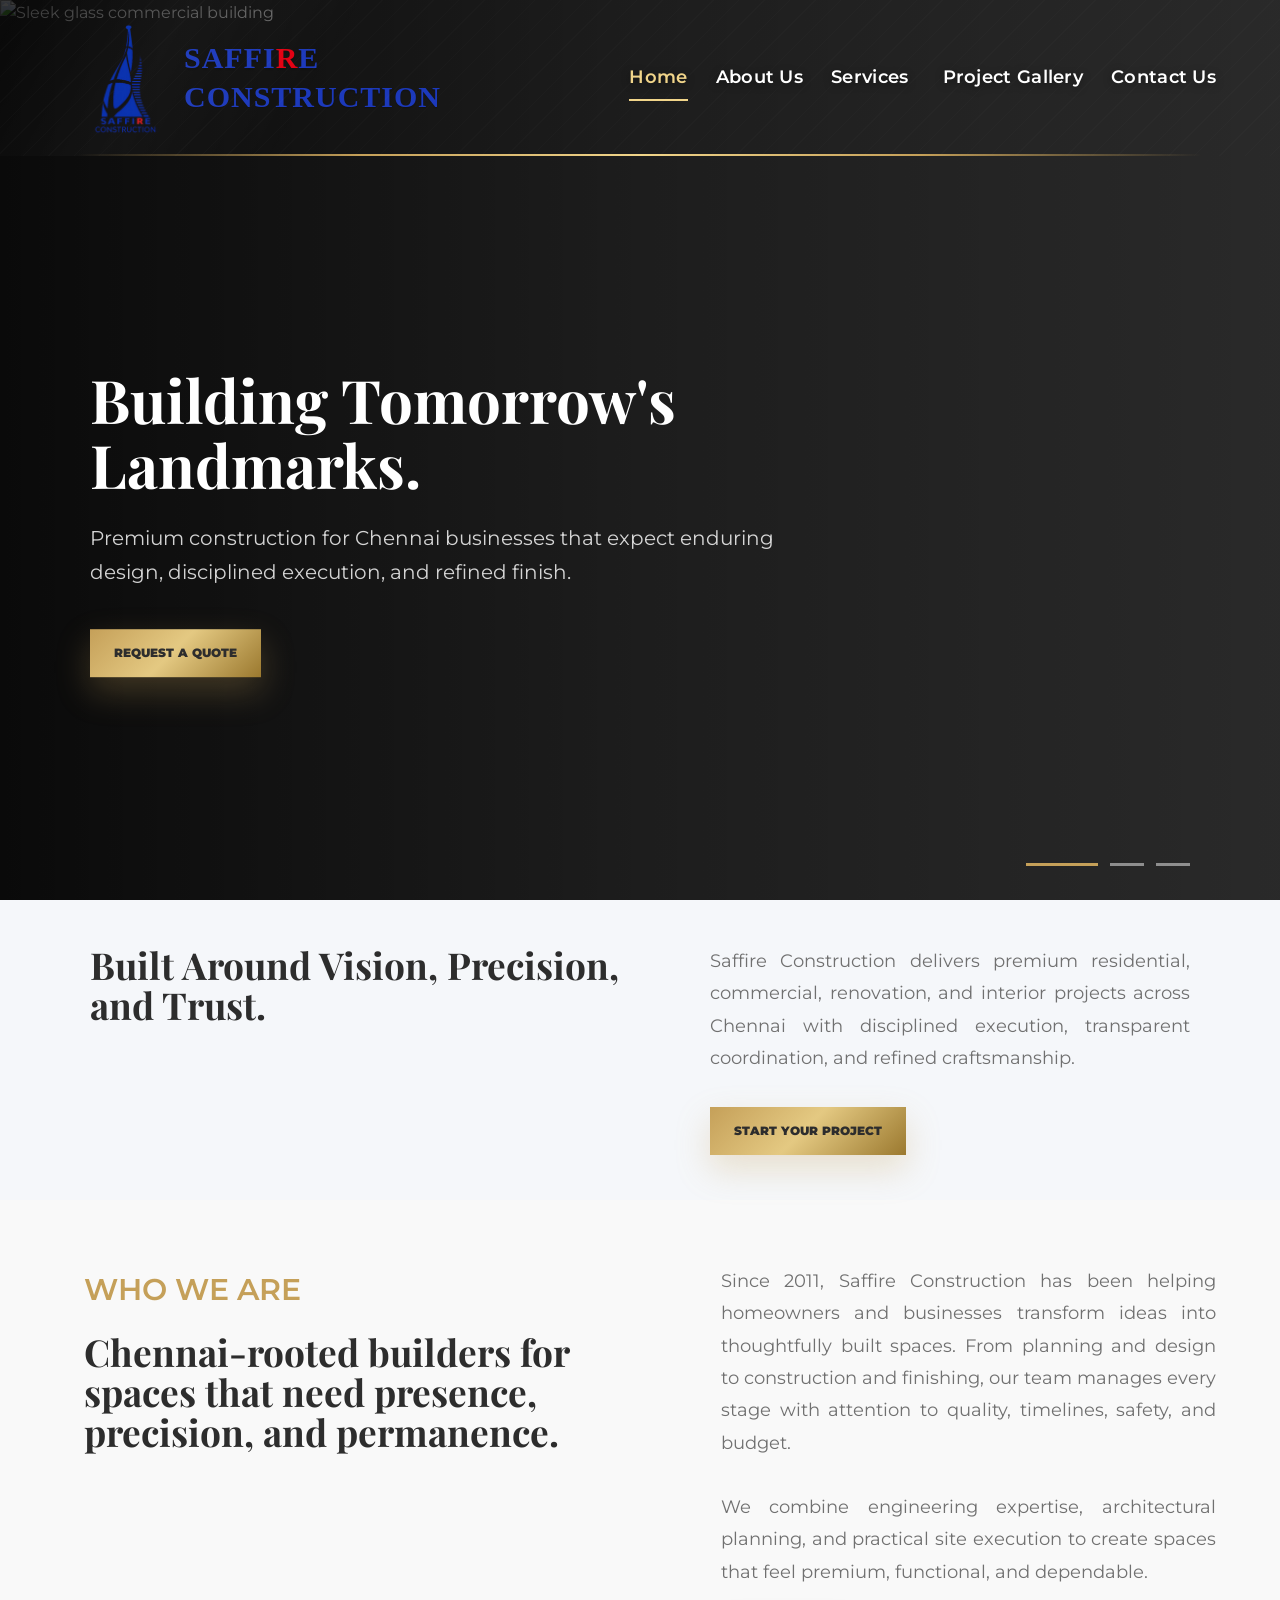
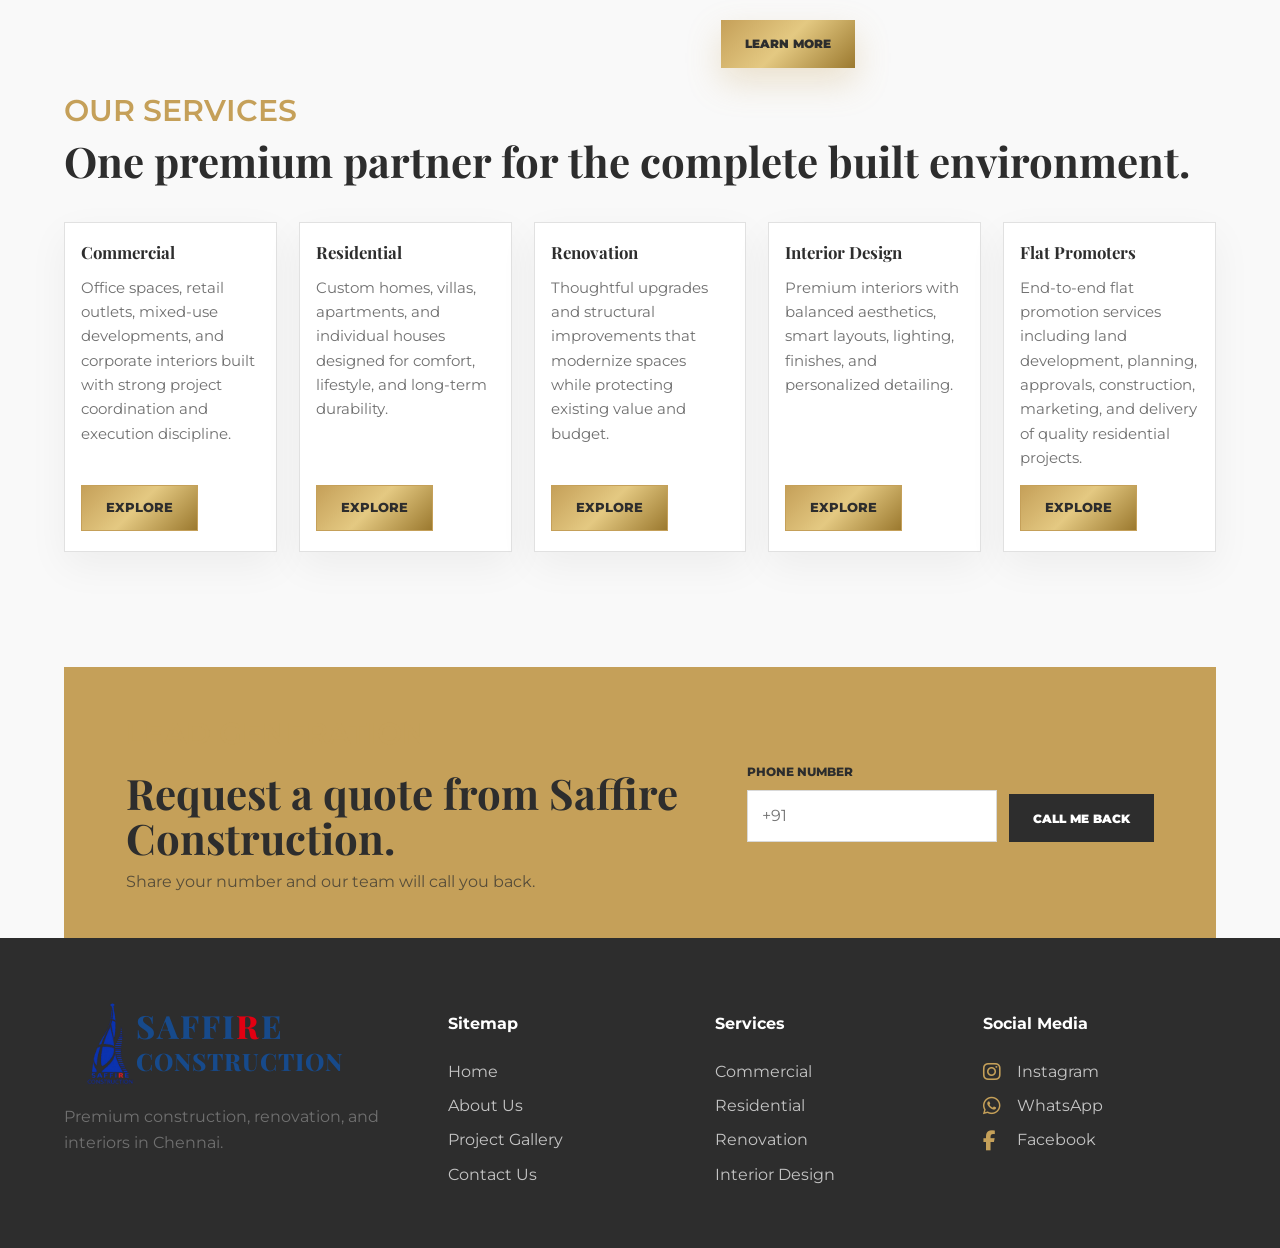
==== index.html @ e8d7b9eb "updated website" ====
<!DOCTYPE html>
<html lang="en">
  <head>
    <meta charset="UTF-8" />
    <meta name="viewport" content="width=device-width, initial-scale=1.0" />
	<link rel="stylesheet" href="https://cdnjs.cloudflare.com/ajax/libs/font-awesome/6.5.1/css/all.min.css" />
    <title>Saffire Construction | Premium Builders in Chennai</title>
		<meta name="description" content="Premium residential and commercial construction company in Chennai specializing in elegant modern architecture, renovations, and interiors.">
	<meta name="keywords" content="construction company Chennai, luxury home builders Chennai, commercial construction Chennai">
	<meta name="robots" content="index, follow">
	<link rel="icon" type="image/png" href="favicon.png">
	<link rel="preconnect" href="https://fonts.googleapis.com" />
    <link rel="preconnect" href="https://fonts.gstatic.com" crossorigin />
    <link href="https://fonts.googleapis.com/css2?family=Montserrat:wght@400;500;600;700;800&family=Playfair+Display:wght@600;700&display=swap" rel="stylesheet" />
    <script>document.documentElement.classList.add("js");</script>
    <link rel="stylesheet" href="styles.css" />
  </head>
  <body>
    <header class="site-header" data-header>
     <a class="brand" href="index.html" aria-label="Saffire Construction home">
  <img src="images/logo.png" alt="Saffire Construction logo" class="site-logo" />

  <span class="brand-text logo-wordmark">
    <strong>SAFFI<span>R</span>E</strong>
    <small>CONSTRUCTION</small>
  </span>
</a>
      <button class="menu-toggle" type="button" aria-label="Open menu" data-menu-toggle><i data-lucide="menu"></i></button>
      <nav class="site-nav" data-nav>
  <a href="index.html" class="active">Home</a>
  <a href="about-us.html">About Us</a>

  <div class="dropdown" data-dropdown>
    <button class="dropdown-trigger" type="button" data-dropdown-trigger>
      Services <i data-lucide="chevron-down"></i>
    </button>

    <div class="dropdown-menu">
      <a href="commercial.html">Commercial</a>
      <a href="residential.html">Residential</a>
      <a href="renovation.html">Renovation</a>
      <a href="interior-design.html">Interior Design</a>
	   <a href="flat-promoters.html">Flat Promoters</a>
    </div>
  </div>

  <a href="project-gallery.html">Project Gallery</a>
  <a href="contact-us.html">Contact Us</a>
</nav>
    </header>

    <main>
      <section class="hero" aria-label="Saffire Construction home slider">
        <div class="hero-slide is-active" data-slide-panel>
          <img src="https://images.unsplash.com/photo-1486406146926-c627a92ad1ab?auto=format&fit=crop&w=1920&q=85" alt="Sleek glass commercial building" />
          <div class="hero-content">
          <h1>Building Tomorrow's Landmarks.</h1>
            <p>Premium construction for Chennai businesses that expect enduring design, disciplined execution, and refined finish.</p>
            <a class="button button-gold" href="contact-us.html">Request a Quote</a>
          </div>
        </div>
        <div class="hero-slide" data-slide-panel>
          <img src="https://images.unsplash.com/photo-1600607687939-ce8a6c25118c?auto=format&fit=crop&w=1920&q=85" alt="High-end residential villa interior" />
          <div class="hero-content">
            <h2>Luxury Living, Crafted with Precision.</h2>
            <p>Dream homes shaped through elegant materials, careful planning, and uncompromising site supervision.</p>
            <a class="button button-gold" href="residential.html">Explore Homes</a>
          </div>
        </div>
        <div class="hero-slide" data-slide-panel>
          <img src="https://images.unsplash.com/photo-1600585154340-be6161a56a0c?auto=format&fit=crop&w=1920&q=85" alt="Modern renovated residence" />
          <div class="hero-content">
           <h2>Redefining Spaces in Chennai.</h2>
            <p>Modern transformations that respect existing structure while elevating comfort, utility, and visual identity.</p>
            <a class="button button-gold" href="renovation.html">View Renovation</a>
          </div>
        </div>
        <div class="slider-dots">
          <button class="is-active" type="button" data-slide="0" aria-label="Show slide 1"></button>
          <button type="button" data-slide="1" aria-label="Show slide 2"></button>
          <button type="button" data-slide="2" aria-label="Show slide 3"></button>
        </div>
      </section>
		<section class="section vision-section reveal">
  <div class="vision-grid">
    <div>
    <h2>Built Around Vision, Precision, and Trust.</h2>
    </div>

    <div class="vision-copy">
      <p>
        Saffire Construction delivers premium residential, commercial,
        renovation, and interior projects across Chennai with disciplined
        execution, transparent coordination, and refined craftsmanship.
      </p>

      <a class="button button-gold" href="contact-us.html">Start Your Project</a>
    </div>
  </div>
</section>
      <section class="section reveal">
        <div class="intro-grid">
          <div>
            <span class="section-kicker">Who We Are</span>
            <h2>Chennai-rooted builders for spaces that need presence, precision, and permanence.</h2>
          </div>
          <div>
				  <p>
    Since 2011, Saffire Construction has been helping homeowners and businesses
    transform ideas into thoughtfully built spaces. From planning and design to
    construction and finishing, our team manages every stage with attention to
    quality, timelines, safety, and budget.
  </p>

  <p>
    We combine engineering expertise, architectural planning, and practical site
    execution to create spaces that feel premium, functional, and dependable.
  </p>
            <a class="button button-gold" href="about-us.html">Learn More</a>
          </div>
        </div>
      </section>

      <section class="section reveal">
        <div class="section-heading">
          <span class="section-kicker">Our Services</span>
          <h2>One premium partner for the complete built environment.</h2>
        </div>
        <div class="cards">
          <article class="card"><i data-lucide="building-2"></i><h3>Commercial</h3><p>Office spaces, retail outlets, mixed-use developments, and corporate interiors built with strong project coordination and execution discipline.</p><a href="commercial.html">Explore</a></article>
          <article class="card"><i data-lucide="home"></i><h3>Residential</h3><p>Custom homes, villas, apartments, and individual houses designed for comfort, lifestyle, and long-term durability.</p><a href="residential.html">Explore</a></article>
          <article class="card"><i data-lucide="hammer"></i><h3>Renovation</h3><p>Thoughtful upgrades and structural improvements that modernize spaces while protecting existing value and budget.</p><a href="renovation.html">Explore</a></article>
          <article class="card"><i data-lucide="lamp-floor"></i><h3>Interior Design</h3><p>Premium interiors with balanced aesthetics, smart layouts, lighting, finishes, and personalized detailing.</p><a href="interior-design.html">Explore</a></article>
			<article class="card"><i data-lucide="landmark"></i><h3>Flat Promoters</h3><p>End-to-end flat promotion services including land development, planning, approvals, construction, marketing, and delivery of quality residential projects.</p><a href="flat-promoters.html">Explore</a></article>
		</div>
      </section>

      <section class="quote-ribbon reveal">
        <div>
          <span class="section-kicker">Lead Generation</span>
          <h2>Request a quote from Saffire Construction.</h2>
          <p>Share your number and our team will call you back.</p>
        </div>
        <form class="quick-form" data-lead-form>
          <label><span>Phone number</span><input type="tel" name="phone" placeholder="+91 " required /></label>
          <button class="button button-dark" type="submit">Call Me Back</button>
        </form>
      </section>
    </main>

    <footer class="site-footer">
      <div class="footer-grid">
        <div>
		<div class="footer-logo-block">
  <a class="footer-brand-logo" href="index.html">
    <img src="images/logo.png" alt="Saffire Construction logo" class="footer-logo" />

    <span class="footer-wordmark">
      <strong>SAFFI<span>R</span>E</strong>
      <small>CONSTRUCTION</small>
    </span>
  </a>

  <p>Premium construction, renovation, and interiors in Chennai.</p>
</div>		
		</div>
        <div><h4>Sitemap</h4><a href="index.html">Home</a><a href="about-us.html">About Us</a><a href="project-gallery.html">Project Gallery</a><a href="contact-us.html">Contact Us</a></div>
        <div><h4>Services</h4><a href="commercial.html">Commercial</a><a href="residential.html">Residential</a><a href="renovation.html">Renovation</a><a href="interior-design.html">Interior Design</a></div>
        <div class="footer-social">
  <h4>Social Media</h4>

  <a href="https://www.instagram.com/saffireconstructions?igsh=MXRkajZxbnF1MmFnaQ==" target="_blank">
    <i class="fa-brands fa-instagram"></i>
    <span>Instagram</span>
  </a>

  <a
    href="https://wa.me/919962223058?text=Hello%20Saffire%20Construction%2C%20I%20am%20interested%20in%20your%20construction%20services.%20Please%20contact%20me."
    target="_blank"
  >
    <i class="fa-brands fa-whatsapp"></i>
    <span>WhatsApp</span>
  </a>

  <a href="https://www.facebook.com/share/1B8Cx7oVYm/" target="_blank">
    <i class="fa-brands fa-facebook-f"></i>
    <span>Facebook</span>
  </a>
</div>

      </div>
    </footer>

    <a class="mobile-call" href="tel:+919962223058"><i data-lucide="phone"></i> Call Saffire</a>
    <script src="https://unpkg.com/lucide@latest/dist/umd/lucide.min.js"></script>
    <script src="script.js"></script>
  </body>
</html>
---- styles.css ----
:root {
  --charcoal: #2d2d2d;
  --gold: #c5a059;
  --gold-dark: #9b792f;
  --paper: #f9f9f9;
  --ink-soft: #707070;
  --white: #ffffff;
  --line: rgba(45, 45, 45, 0.14);
  --shadow: 0 24px 60px rgba(0, 0, 0, 0.14);
}

* {
  box-sizing: border-box;
}

html {
  scroll-behavior: smooth;
}

body {
  margin: 0;
  background: var(--paper);
  color: var(--charcoal);
  font-family: "Montserrat", Arial, sans-serif;
  line-height: 1.65;
  width:100%;
    overflow-x:hidden;
}

body.menu-open {
  overflow: hidden;
}

img {
  display: block;
  max-width: 100%;
}

a {
  color: inherit;
  text-decoration: none;
}

button,
input,
select,
textarea {
  font: inherit;
}

.site-header {
  align-items: center;
  background: rgba(45, 45, 45, 0.86);
  display: flex;
  justify-content: space-between;
  left: 0;
  padding: 18px clamp(18px, 5vw, 72px);
  position: fixed;
  right: 0;
  top: 0;
  transition: background 220ms ease, padding 220ms ease, box-shadow 220ms ease;
  z-index: 50;
}

.site-header.is-top {
  background: linear-gradient(180deg, rgba(20, 20, 20, 0.78), rgba(20, 20, 20, 0));
}

.site-header.is-scrolled,
.site-header.is-open {
  background: rgba(45, 45, 45, 0.96);
  box-shadow: 0 16px 36px rgba(0, 0, 0, 0.18);
  padding-block: 12px;
}

.brand {
  align-items: center;
  color: var(--white);
  display: inline-flex;
  gap: 12px;
  min-width: 0;
}

.brand-mark {
  align-items: center;
  border: 1px solid var(--gold);
  color: var(--gold);
  display: inline-flex;
  font-family: "Playfair Display", Georgia, serif;
  font-size: 25px;
  height: 42px;
  justify-content: center;
  width: 42px;
}

.brand strong,
.brand small {
  display: block;
  line-height: 1.05;
}

.brand strong {
  font-family: "Playfair Display", Georgia, serif;
  font-size: 23px;
}

.brand small {
  color: rgba(255, 255, 255, 0.72);
  font-size: 10px;
  font-weight: 700;
  text-transform: uppercase;
}

.site-nav {
  align-items: center;
  color: var(--white);
  display: flex;
  gap: 28px;
  font-size: 13px;
  font-weight: 700;
}

.site-nav > a,
.dropdown-trigger {
  border: 0;
  color: var(--white);
  cursor: pointer;
  display: inline-flex;
  padding: 10px 0;
  position: relative;
}

.dropdown-trigger {
  align-items: center;
  background: transparent;
  gap: 6px;
}

.site-nav > a::after,
.dropdown-trigger::after {
  background: var(--gold);
  bottom: 2px;
  content: "";
  height: 2px;
  left: 0;
  position: absolute;
  transform: scaleX(0);
  transform-origin: left;
  transition: transform 180ms ease;
  width: 100%;
}

.site-nav > a:hover::after,
.dropdown:hover .dropdown-trigger::after {
  transform: scaleX(1);
}

.dropdown {
  position: relative;
}

.dropdown-menu {
  background: rgba(45, 45, 45, 0.98);
  border: 1px solid rgba(197, 160, 89, 0.32);
  box-shadow: 0 18px 38px rgba(0, 0, 0, 0.2);
  display: grid;
  min-width: 210px;
  opacity: 0;
  padding: 12px;
  pointer-events: none;
  position: absolute;
  right: 0;
  top: 44px;
  transform: translateY(8px);
  transition: opacity 180ms ease, transform 180ms ease;
}

.dropdown:hover .dropdown-menu,
.dropdown.is-open .dropdown-menu {
  opacity: 1;
  pointer-events: auto;
  transform: translateY(0);
}

.dropdown-menu a {
  color: rgba(255, 255, 255, 0.82);
  padding: 10px 12px;
}

.dropdown-menu a:hover {
  background: rgba(197, 160, 89, 0.14);
  color: var(--gold);
}

.menu-toggle {
  align-items: center;
  background: transparent;
  border: 1px solid rgba(255, 255, 255, 0.24);
  color: var(--white);
  display: none;
  height: 42px;
  justify-content: center;
  width: 42px;
}

.hero {
  background: var(--charcoal);
  color: var(--white);
  min-height: 92vh;
  overflow: hidden;
  position: relative;
  width: 100%;
  height: 100vh;
  
}

.hero-slide {
  inset: 0;
  opacity: 0;
  position: absolute;
  transition: opacity 900ms ease;
  width:100%;
  height:100%;
   
}

.hero-slide.is-active {
  opacity: 1;
  z-index: 1;
}

.hero-slide img,
.page-hero img,
.split-hero img {
 width: 100%;
  height: 100%;
  object-fit: cover;
  display: block;
  filter: saturate(0.95);
}

.hero-slide::after,
.page-hero::after {
  background: linear-gradient(90deg, rgba(0, 0, 0, 0.78), rgba(0, 0, 0, 0.36), rgba(0, 0, 0, 0.08));
  content: "";
  inset: 0;
  position: absolute;
}

.hero-content {
  left: clamp(20px, 7vw, 96px);
  max-width: 760px;
  position: absolute;
  top: 60%;
  transform: translateY(-50%);
  z-index: 3;
}

.hero-kicker,
.service-kicker {
  color: var(--gold);
  display: inline-block;
  font-size: 30px;
  font-weight: 600;
  letter-spacing: 0;
  margin-bottom: 12px;
  text-transform: uppercase;
}

h1,
h2,
h3 {
  font-family: "Playfair Display", Georgia, serif;
  line-height: 1.08;
  margin: 0;
}

h1 {
  font-size: clamp(32px, 6.2vw, 62px);
}

.hero h2 {
  font-size: clamp(42px, 6.4vw, 82px);
}

h2 {
  font-size: clamp(32px, 4.5vw, 58px);
}

h3 {
  font-size: 25px;
}

p {
  color: var(--ink-soft);
}

.section-kicker
{
  color: var(--gold);
  display: inline-block;
  font-size: 30px;
  font-weight: 600;
  letter-spacing: 0;
  margin-bottom: 12px;
  text-transform: uppercase;
  
}

h2
{

  font-family: "Playfair Display", Georgia, serif;
  line-height: 1.08;
  margin: 0;
    font-size: clamp(30px, 5vw, 42px);
  
}

h1,
h3 {
  font-family: "Playfair Display", Georgia, serif;
  line-height: 1.08;
  margin: 0;
}
.hero p {
  color: rgba(255, 255, 255, 0.82);
  font-size: 18px;
  max-width: 620px;
}

.button {
  align-items: center;
  border: 0;
  cursor: pointer;
  display: inline-flex;
  font-size: 12px;
  font-weight: 900;
  justify-content: center;
  min-height: 48px;
  padding: 0 24px;
  text-transform: uppercase;
  transition: transform 180ms ease, box-shadow 180ms ease;
}

.button:hover {
  transform: translateY(-2px);
}

.button-gold {
  background: linear-gradient(135deg, var(--gold), #e4c982 48%, var(--gold-dark));
  color: var(--charcoal);
  box-shadow: 0 14px 34px rgba(197, 160, 89, 0.28);
}

.button-dark {
  background: var(--charcoal);
  color: var(--white);
}

.button-outline {
  border: 1px solid var(--gold);
  color: var(--charcoal);
}

.slider-dots {
  bottom: 38px;
  display: flex;
  gap: 12px;
  left: clamp(20px, 7vw, 96px);
  position: absolute;
  z-index: 4;
}

.slider-dots button {
  background: rgba(255, 255, 255, 0.48);
  border: 0;
  cursor: pointer;
  height: 3px;
  padding: 0;
  transition: width 220ms ease, background 220ms ease;
  width: 34px;
}

.slider-dots button.is-active {
  background: var(--gold);
  width: 72px;
}

.section {
  margin-inline: auto;
  max-width: 1280px;
  padding: clamp(70px, 9vw, 120px) clamp(18px, 5vw, 72px);
}

.section-heading {
  margin-bottom: 38px;
  width: 100% !important;
 font-size: clamp(38px, 12vw, 54px) !important;
  line-height: 1.1;
  text-align:justify-content;
  max-width: 100% !important;
  white-space: normal !important;
  padding-left: 20px;
  margin-top: -130px;
  
}

.intro-grid,
.two-column,
.contact-grid,
.service-detail,
.split-hero {
  display: grid;
  gap: clamp(28px, 5vw, 70px);
  grid-template-columns: 1fr 1fr;
}

.intro-grid {
  align-items: center;
}

.portrait-card {
  background: var(--white);
  border: 1px solid var(--line);
  box-shadow: var(--shadow);
  display: grid;
  grid-template-columns: 0.9fr 1.1fr;
  overflow: hidden;
}

.portrait-card img {
  height: 100%;
  object-fit: cover;
}

.portrait-card div {
  padding: 30px;
}

.cards {
  display: grid;
gap: 28px;
 grid-template-columns: repeat(4, minmax(0, 1fr));
   align-items: stretch;

}

.card {
  background: var(--white);
  border: 1px solid var(--line);
  box-shadow: 0 14px 38px rgba(0, 0, 0, 0.05);
  min-height: 250px;
  padding: 32px 26px;
  text-align: justify-content;
    display: flex;
	  flex-direction: column;
  height: 100%;
}
.card p {
  flex: 1;
}

.card a {
  align-items: center;
  background: linear-gradient(135deg, #c5a059, #e4c982 48%, #9b792f);
  border: 1px solid #c5a059;
  color: #2d2d2d;
  display: inline-flex;
  font-size: 13px;
  font-weight: 800;
  justify-content: center;
  margin-top: auto;
  min-height: 46px;
  padding: 0 24px;
  text-transform: uppercase;
  width: fit-content;
}

.card a:hover {
  background: #2d2d2d;
  border-color: #2d2d2d;
  color: #ffffff;
}

@media (max-width: 1080px) {
  .cards {
    grid-template-columns: repeat(2, minmax(0, 1fr));
  }
}

@media (max-width: 760px) {
  .cards {
    grid-template-columns: 1fr;
  }
}

.card svg,
.contact-link svg,
.socials svg {
  color: var(--gold);
}

.card svg {
  height: 30px;
  margin-bottom: 20px;
  width: 30px;
}

.quote-ribbon {
  align-items: center;
  background: var(--gold);
  color: var(--charcoal);
  display: grid;
  gap: 24px;
  grid-template-columns: 1fr auto;
  margin: 0 clamp(18px, 5vw, 72px);
  padding: 42px clamp(22px, 5vw, 62px);
}

.quote-ribbon p {
  color: rgba(45, 45, 45, 0.72);
  margin: 8px 0 0;
}

.quick-form {
  align-items: end;
  display: flex;
  gap: 12px;
}

label span {
  color: var(--charcoal);
  display: block;
  font-size: 12px;
  font-weight: 800;
  margin-bottom: 8px;
  text-transform: uppercase;
}

input,
select,
textarea {
  background: var(--white);
  border: 1px solid rgba(45, 45, 45, 0.18);
  color: var(--charcoal);
  min-height: 48px;
  padding: 12px 14px;
  width: 100%;
}

textarea {
  resize: vertical;
}

.page-hero {
  color: var(--white);
  height: 430px;
  overflow: hidden;
  position: relative;
}

.page-hero > div {
  bottom: 64px;
  left: clamp(20px, 7vw, 96px);
  max-width: 720px;
  position: absolute;
  z-index: 2;
}

.stats {
  display: grid;
  gap: 18px;
  grid-template-columns: repeat(3, 1fr);
}

.stat {
  border-bottom: 1px solid var(--line);
  border-top: 1px solid var(--line);
  padding: 32px 14px;
  text-align: center;
}

.stat strong {
  color: var(--gold);
  display: block;
  font-family: "Playfair Display", Georgia, serif;
  font-size: clamp(42px, 5vw, 70px);
  line-height: 1;
}

.stat span {
  color: var(--ink-soft);
  display: block;
  font-size: 12px;
  font-weight: 800;
  margin-top: 10px;
  text-transform: uppercase;
}

.leader-grid {
  display: grid;
  gap: 22px;
  grid-template-columns: repeat(4, 1fr);
 
}
.leader-grid {
  display: grid;
  gap: 22px;
  grid-template-columns: repeat(4, 1fr);
}

.leader {
  background: var(--white);
  border: 1px solid var(--line);
  box-shadow: 0 16px 42px rgba(0, 0, 0, 0.06);
  
}

.leader img {
  aspect-ratio: 4 / 5;
  object-fit: cover;
  width: 100%;
}

.leader div {
  padding: 24px;
}

.split-hero {
  align-items: center;
  min-height: 670px;
  padding: 116px clamp(18px, 5vw, 72px) 70px;
}

.split-hero img {
  aspect-ratio: 4 / 3;
  box-shadow: var(--shadow);
  height: auto;
}

.service-detail {
  align-items: center;
  border-bottom: 1px solid var(--line);
  padding-block: 54px;
}

.service-detail img {
  aspect-ratio: 16 / 10;
  box-shadow: var(--shadow);
  object-fit: cover;
  width: 100%;
}

.service-detail:nth-child(even) img {
  order: 2;
}

.feature-list {
  color: var(--ink-soft);
  display: grid;
  gap: 10px;
  list-style: none;
  margin: 24px 0;
  padding: 0;
}

.feature-list li {
  align-items: center;
  display: flex;
  gap: 10px;
}

.feature-list li::before {
  background: var(--gold);
  content: "";
  height: 8px;
  width: 8px;
}

.filter-bar {
  display: flex;
  flex-wrap: wrap;
  gap: 10px;
  margin-bottom: 28px;
}

.filter-bar button {
  background: transparent;
  border: 1px solid var(--line);
  cursor: pointer;
  font-size: 12px;
  font-weight: 900;
  min-height: 42px;
  padding: 0 18px;
  text-transform: uppercase;
}

.filter-bar button.is-active {
  background: var(--charcoal);
  border-color: var(--charcoal);
  color: var(--white);
}

.masonry-grid {
  display: grid;
  gap: 18px;
  grid-auto-flow: dense;
  grid-auto-rows: 210px;
  grid-template-columns: repeat(4, 1fr);
}

.project-card {
  background: var(--charcoal);
  border: 0;
  color: var(--white);
  cursor: pointer;
  overflow: hidden;
  padding: 0;
  position: relative;
  text-align: left;
}

.project-card.tall {
  grid-row: span 2;
}

.project-card.wide {
  grid-column: span 2;
}

.project-card img {
  height: 100%;
  object-fit: cover;
  transition: opacity 360ms ease, transform 360ms ease;
  width: 100%;
}

.project-card span {
  background: rgba(197, 160, 89, 0.9);
  bottom: 0;
  color: var(--charcoal);
  font-family: "Playfair Display", Georgia, serif;
  font-size: 24px;
  left: 0;
  opacity: 0;
  padding: 20px;
  position: absolute;
  transform: translateY(18px);
  transition: opacity 220ms ease, transform 220ms ease;
  width: 100%;
}

.project-card small {
  display: block;
  font-family: "Montserrat", Arial, sans-serif;
  font-size: 12px;
  font-weight: 800;
  margin-top: 4px;
  text-transform: uppercase;
}

.project-card:hover img {
  opacity: 0.72;
  transform: scale(1.05);
}

.project-card:hover span {
  opacity: 1;
  transform: translateY(0);
}

.project-card.is-hidden {
  display: none;
}

.contact-panel,
.lead-form {
  background: var(--white);
  border: 1px solid var(--line);
  box-shadow: 0 16px 42px rgba(0, 0, 0, 0.05);
  padding: clamp(28px, 4vw, 42px);
}

.contact-link {
  align-items: center;
  color: var(--ink-soft);
  display: flex;
  gap: 12px;
  margin: 14px 0;
}

.contact-link svg {
  height: 20px;
  width: 20px;
}

.socials {
  display: flex;
  gap: 12px;
  margin: 28px 0;
}

.socials a {
  align-items: center;
  border: 1px solid rgba(197, 160, 89, 0.44);
  display: inline-flex;
  font-size: 20px;
  height: 42px;
  justify-content: center;
  width: 42px;
}
.socials a:hover {
  background: #c5a059;
  color: #2d2d2d;
}

address {
  border-top: 1px solid var(--line);
  color: var(--ink-soft);
  font-style: normal;
  margin-top: 24px;
  padding-top: 24px;
}

.lead-form {
  display: grid;
  gap: 16px;
}

.lead-form label {
  font-size: 12px;
  font-weight: 900;
  text-transform: uppercase;
}

.map-wrap {
  height: 360px;
  margin-top: 24px;
  overflow: hidden;
  background: #ffffff;
}

.map-wrap iframe {
  border: 0;
  height: 100%;
  width: 100%;
  opacity: 1;
}

.lightbox {
  align-items: center;
  background: rgba(18, 18, 18, 0.94);
  color: var(--white);
  display: none;
  gap: 28px;
  inset: 0;
  justify-content: center;
  padding: 40px;
  position: fixed;
  z-index: 90;
}

.lightbox.is-open {
  display: grid;
  grid-template-columns: minmax(260px, 820px) minmax(240px, 390px);
}

.lightbox img {
  max-height: 82vh;
  object-fit: contain;
  width: 100%;
}

.lightbox p {
  color: rgba(255, 255, 255, 0.75);
}

.lightbox-close {
  align-items: center;
  background: var(--gold);
  border: 0;
  color: var(--charcoal);
  cursor: pointer;
  display: flex;
  height: 46px;
  justify-content: center;
  position: absolute;
  right: 24px;
  top: 24px;
  width: 46px;
}

.mobile-call {
  align-items: center;
  background: linear-gradient(135deg, var(--gold), #e4c982, var(--gold-dark));
  bottom: 14px;
  box-shadow: 0 14px 34px rgba(0, 0, 0, 0.24);
  color: var(--charcoal);
  display: none;
  font-size: 13px;
  font-weight: 900;
  gap: 8px;
  justify-content: center;
  left: 14px;
  min-height: 52px;
  position: fixed;
  right: 14px;
  text-transform: uppercase;
  z-index: 70;
}

.site-footer {
  background: var(--charcoal);
  color: rgba(255, 255, 255, 0.72);
  padding: 52px clamp(18px, 5vw, 72px);
}

.footer-grid {
  display: grid;
  gap: 34px;
  grid-template-columns: 1.2fr 0.8fr 0.8fr 0.8fr;
  margin-inline: auto;
  max-width: 1280px;
}

.footer-grid h3,
.footer-grid h4 {
  color: var(--white);
}

.footer-grid a {
  display: block;
  margin: 8px 0;
}

.footer-grid a:hover {
  color: var(--gold);
}

.footer-brand {
  color: var(--gold);
  font-family: "Playfair Display", Georgia, serif;
  font-size: 30px;
}

.js .reveal {
  opacity: 0;
  transform: translateY(24px);
  transition: opacity 620ms ease, transform 620ms ease;
}

.js .reveal.is-visible {
  opacity: 1;
  transform: translateY(0);
}

@media (max-width: 1080px) {
  .cards,
  .leader-grid,
  .masonry-grid,
  .footer-grid {
    grid-template-columns: repeat(2, 1fr);
	
  }

  .intro-grid,
  .two-column,
  .contact-grid,
  .service-detail,
  .split-hero,
  .quote-ribbon {
    grid-template-columns: 1fr;

	  }

  .service-detail:nth-child(even) img {
    order: 0;
  }
}

@media (max-width: 760px) {
  body {
    padding-bottom: 78px;
  }

  .site-header {
    padding: 12px 18px;
  }

  .menu-toggle {
    display: inline-flex;
  }

  .site-nav {
    align-items: stretch;
    background: rgba(45, 45, 45, 0.98);
    display: none;
    flex-direction: column;
    gap: 0;
    inset: 68px 0 auto;
    max-height: calc(100vh - 68px);
    overflow: auto;
    padding: 14px 20px 24px;
    position: absolute;
  }

  .site-nav.is-open {
    display: flex;
  }

  .site-nav > a,
  .dropdown-trigger {
    justify-content: space-between;
    padding: 14px 0;
    width: 100%;
  }

  .dropdown-menu {
    border: 0;
    box-shadow: none;
    display: none;
    opacity: 1;
    padding: 0 0 8px 14px;
    pointer-events: auto;
    position: static;
    transform: none;
  }

  .dropdown.is-open .dropdown-menu {
    display: grid;
  }

  .hero {
    min-height: 650px;

  }

  h1 {
    font-size: clamp(42px, 14vw, 64px);
  }

  .hero p {
    font-size: 16px;
  }

  .cards,
  .leader-grid,
  .stats,
  .masonry-grid,
  .footer-grid {
    grid-template-columns: 1fr;
	
  }

  .portrait-card {
    grid-template-columns: 1fr;
  }

  .quote-ribbon {
    margin-inline: 18px;
  }

  .quick-form {
    align-items: stretch;
    flex-direction: column;
  }

  .project-card,
  .project-card.tall,
  .project-card.wide {
    grid-column: auto;
    grid-row: span 1;
    min-height: 280px;
  }

  .project-card span {
    opacity: 1;
    transform: none;
  }

  .lightbox.is-open {
    grid-template-columns: 1fr;
    padding: 74px 18px 28px;
  }

  .mobile-call {
    display: flex;
  }
}
..brand {
  display: inline-flex;
  align-items: center;
  gap: 12px;
  max-width: 260px;
}

.site-logo {
  width: 120px;
  height: 120px;
  object-fit: contain;
  display: block;
  mix-blend-mode: multiply;
  background: transparent;
  padding: 0;
 }
 .brand {
  gap: 0px;
}

.site-logo {
  width: 120px;
  height: 120px;
  object-fit: contain;
  display: block;
}
.logo-wordmark {
   margin-left: 0;
}

.brand-text {
  display: block;
  line-height: 1;
}

.brand-text strong {
  color: #ffffff;
  display: block;
  font-family: "Playfair Display", Georgia, serif;
  font-size: 40px;
  line-height: 1;
  text-transform: uppercase;
}

.brand-text small {
  color: rgba(255, 255, 255, 0.9);
  display: block;
  font-family: "Montserrat", Arial, sans-serif;
  font-size: 18px;
  font-weight: 800;
  line-height: 1.1;
  text-transform: uppercase;
}
.hero-content {
  max-width: 760px;
  top: 58%;
}

.hero-content h1,
.hero-content h2 {
  font-size: clamp(44px, 6vw, 60px);
  line-height: 1.08;
  margin-bottom: 24px;
}

.hero-content p {
  font-size: 20px;
  line-height: 1.7;
  margin-bottom: 30px;
  max-width: 760px;
}

.hero-content .button {
  margin-top: 6px;
}
.hero-content .button {
  margin-top: 22px;
}

.slider-dots {
  bottom: 24px;
}

.hero-content p {
  margin-bottom: 18px;
}
.slider-dots {
  left: auto;
  right: clamp(20px, 7vw, 96px);
  bottom: 34px;
}
.logo-wordmark strong {
  color: #1C39BB;
  display: block;
  font-family: "Cinzel", Georgia, serif;;
  font-size: 30px;
  font-weight: 700;
  letter-spacing: 1px;
  line-height: 1;
  text-shadow: 0 2px 2px rgba(0, 0, 0, 0.25);
}

.logo-wordmark strong span {
  color: #e30012;
}

.logo-wordmark small {
  color: #1C39BB;
  display: block;
  font-family:"Cinzel", Georgia, serif;
  font-size: 30px;
  font-weight: 700;
  letter-spacing: 1px;
  line-height: 1.1;
  margin-top: 7px;
  text-shadow: 0 1px 1px rgba(0, 0, 0, 0.2);
}
.site-header,
.site-header.is-top,
.site-header.is-scrolled,
.site-header.is-open {
  background: #2d2d2d;
  box-shadow: 0 16px 36px rgba(0, 0, 0, 0.18);
}
.site-header,
.site-header.is-top,
.site-header.is-scrolled,
.site-header.is-open {
  background:
    radial-gradient(circle at 12% 20%, rgba(197, 160, 89, 0.22), transparent 26%),
    linear-gradient(115deg, #050505 0%, #151515 38%, #2d2d2d 58%, #070707 100%);
  border-bottom: 1px solid rgba(197, 160, 89, 0.75);
  box-shadow:
    0 20px 55px rgba(0, 0, 0, 0.55),
    inset 0 -1px 0 rgba(255, 255, 255, 0.08);
  position: fixed;
}
.site-header::before {
  background:
    linear-gradient(120deg, transparent 0%, rgba(255, 255, 255, 0.08) 14%, transparent 28%),
    repeating-linear-gradient(
      135deg,
      rgba(255, 255, 255, 0.035) 0,
      rgba(255, 255, 255, 0.035) 1px,
      transparent 1px,
      transparent 18px
    );
  content: "";
  inset: 0;
  opacity: 0.45;
  pointer-events: none;
  position: absolute;
}
.site-header::after {
  background: linear-gradient(90deg, transparent, #c5a059, #f1d58a, #c5a059, transparent);
  bottom: 0;
  content: "";
  height: 2px;
  left: 6%;
  position: absolute;
  width: 88%;
}
.site-nav > a,
.dropdown-trigger {
  color: #ffffff;
  font-weight: 800;
  text-shadow: 0 2px 8px rgba(0, 0, 0, 0.45);
}

.site-nav > a:hover,
.dropdown-trigger:hover {
  color: #f1d58a;
}
.site-header.is-top {
  background: transparent;
  box-shadow: none;
  border-bottom: 0;
  backdrop-filter: none;
  -webkit-backdrop-filter: none;
}

/* Header after scroll: luxury glass */
.site-header.is-scrolled,
.site-header.is-open {
  background:
    radial-gradient(circle at 12% 20%, rgba(197, 160, 89, 0.16), transparent 28%),
    linear-gradient(115deg, rgba(5, 5, 5, 0.68), rgba(28, 28, 28, 0.72), rgba(8, 8, 8, 0.68));
  border-bottom: 1px solid rgba(197, 160, 89, 0.48);
  box-shadow:
    0 18px 55px rgba(0, 0, 0, 0.35),
    inset 0 1px 0 rgba(255, 255, 255, 0.08);
  backdrop-filter: blur(14px);
  -webkit-backdrop-filter: blur(14px);
}
If you added site-header::after gold line earlier, also add this:

.site-header.is-top::after {
  display: none;
}

.site-header.is-scrolled::after,
.site-header.is-open::after {
  display: block;
}
.site-nav > a,
.dropdown-trigger {
  font-size: 18px;
  font-weight: 600;
  font-weight: 600;
  letter-spacing: 0.3px;
}
@media (max-width: 760px) {
  .site-nav > a,
  .dropdown-trigger {
    font-size: 12px;
  }
}
.commercial-page .split-hero {
  padding-top: 210px;
  margin-top: -10px;
}
.split-hero h1 {
  font-size: clamp(38px, 4.2vw, 62px);
  line-height: 1.12;
 }
 .Residential-page .split-hero {
  padding-top: 210px;
    margin-top: -10px;
}
.split-hero h1 {
  font-size: clamp(38px, 4.2vw, 62px);
  line-height: 1.12;
 }
 .renovation-page .split-hero {
  padding-top: 210px;
   margin-top: -10px;
}
.split-hero h1 {
  font-size: clamp(38px, 4.2vw, 62px);
  line-height: 1.12;
 }
 .Interior-page .split-hero {
  padding-top: 210px;
   margin-top: -10px;
}
.split-hero h1 {
  font-size: clamp(38px, 4.2vw, 62px);
  line-height: 1.12;
 }
 .commercial-page .site-header,
.commercial-page .site-header.is-top,
.commercial-page .site-header.is-scrolled,
.commercial-page .site-header.is-open,
.Residential-page .site-header,
.Residential-page .site-header.is-top,
.Residential-page .site-header.is-scrolled,
.Residential-page .site-header.is-open,
.renovation-page .site-header,
.renovation-page .site-header.is-top,
.renovation-page .site-header.is-scrolled,
.renovation-page .site-header.is-open,
.Interior-page .site-header,
.Interior-page .site-header.is-top,
.Interior-page .site-header.is-scrolled,
.Interior-page .site-header.is-open {
  position: fixed;
  top: 0;
  left: 0;
  right: 0;
  width: 100%;
  transform: none;
  border-radius: 0;
  padding: 18px 54px;

  background:
    radial-gradient(circle at 12% 20%, rgba(197, 160, 89, 0.16), transparent 28%),
    linear-gradient(115deg, rgba(5, 5, 5, 0.96), rgba(28, 28, 28, 0.98), rgba(8, 8, 8, 0.96));

  border-bottom: 1px solid rgba(197, 160, 89, 0.6);

  box-shadow:
    0 18px 55px rgba(0, 0, 0, 0.35),
    inset 0 1px 0 rgba(255, 255, 255, 0.08);

  backdrop-filter: blur(14px);
  -webkit-backdrop-filter: blur(14px);
}
.site-nav > a.active,
.dropdown-trigger.active {
  color: #f1d58a;
}

.site-nav > a.active::after,
.dropdown-trigger.active::after {
  transform: scaleX(1);
  background: #f1d58a;
}
.dropdown-menu {
  top: calc(100% - 2px);
  margin-top: 0;
}

.dropdown::after {
  content: "";
  position: absolute;
  left: 0;
  right: 0;
  top: 100%;
  height: 18px;
}
.footer-brand-logo {
  display: flex;
  align-items: center;
  gap: 14px;
  width: max-content;
}

.footer-logo {
  width: 92px;
  height: 92px;
  object-fit: contain;
  display: block;
  flex: 0 0 auto;
}

.footer-wordmark {
  display: block;
  white-space: nowrap;
}

.footer-wordmark strong {
  color: #174a8b;
  display: block;
  font-family: "Playfair Display", Georgia, serif;
  font-size: 28px;
  font-weight: 800;
  letter-spacing: 2px;
  line-height: 1;
  text-transform: uppercase;
}

.footer-wordmark strong span {
  color: #e30012;
}

.footer-wordmark small {
  color: #174a8b;
  display: block;
  font-family: "Playfair Display", Georgia, serif;
  font-size: 22px;
  font-weight: 800;
  letter-spacing: 1px;
  line-height: 1.1;
  margin-top: 6px;
  text-transform: uppercase;
}
.footer-grid .footer-brand-logo {
  display: flex !important;
  align-items: center;
  gap: 2px !important;
  width: max-content;
}

.footer-grid .footer-brand-logo img.footer-logo {
  width: 90px;
  height: 90px;
  object-fit: contain;
  flex: 0 0 auto;
}

.footer-grid .footer-wordmark {
  display: block;
  white-space: nowrap;
  margin-left: -20px;
}

.footer-grid .footer-wordmark strong {
  display: block;
  color: #174a8b;
  font-family: "Playfair Display", Georgia, serif;
  font-size: 32px;
  font-weight: 800;
  line-height: 1;
}

.footer-grid .footer-wordmark strong span {
  color: #e30012;
}

.footer-grid .footer-wordmark small {
  display: block;
  color: #174a8b;
  font-family: "Playfair Display", Georgia, serif;
  font-size: 24px;
  font-weight: 800;
  line-height: 1.1;
  margin-top: 6px;
}
.footer-social a {
  align-items: center;
  display: flex;
  gap: 12px;
}

.footer-social i {
  color: #c5a059;
  font-size: 20px;
  width: 22px;
}

.footer-social a:hover i,
.footer-social a:hover span {
  color: #f1d58a;
  }
.vision-section {
  background: #f5f7fa;
  max-width: none;
  padding: 700px clamp(20px, 5vw, 80px);
}

.vision-grid {
  display: grid;
  gap: clamp(34px, 7vw, 100px);
  grid-template-columns: 1.05fr 0.95fr;
  margin: 0 auto;
  max-width: 1480px;
  align-items: start;
  }

.vision-grid h2 {
  color: #2d2d2d;
  font-family: "Playfair Display", Georgia, serif;
  font-size: clamp(35px, 2.9vw, 45px);
  line-height: 1.08;
}

.vision-copy p {
  color: #707070;
  font-size: 18px;
  line-height: 1.8;
  margin: 0 0 32px;
  max-width: 650px;
  text-align: justify;
}

.vision-copy .button {
  min-width: 190px;
}
@media (max-width: 760px) {
  .vision-grid {
    grid-template-columns: 1fr;
  }

  .vision-grid h2 {
    font-size: clamp(38px, 12vw, 54px);
	 margin: 0;
  line-height: 1.08;
  }

  .vision-copy p {
    font-size: 18px;
	  }
}
.vision-section {
  background: #f5f7fa;
  max-width: none;
  padding: 45px clamp(20px, 7vw, 110px);
}
.intro-section {
  padding-top: 55px;
  padding-bottom: 55px;
  }

.intro-grid {
  align-items: start;
  display: grid;
  grid-template-columns: 1.05fr 0.95fr;
  gap: clamp(34px, 7vw, 100px);
}
/*
.intro-grid .section-kicker {
  margin-bottom: 18px;
  margin-left: -25px;
  }

.intro-grid h2 {
  margin: 0;
font-size: clamp(40px, 8vw, 45px);
  line-height: 1.08;
     left: -30px;
   position: relative;
 
 }

.intro-grid p {
  color: #707070;
  font-size: 18px;
  line-height: 1.8;
  margin: 0 0 32px;
  max-width: 650px;
  text-align: justify;
}

.intro-grid .button {
  margin-top: 16px;
}

*/
.intro-grid{
  display: grid;
  gap: clamp(34px, 7vw, 100px);
  grid-template-columns: 1.05fr 0.95fr;
  margin: 0 auto;
  max-width: 1480px;
  align-items: start;
  padding-left: 20px;
  margin-top: -50px;
}

.intro-grid .section-kicker{
    margin-bottom:18px;
    display:block;
}

.intro-grid h2{
    color: #2d2d2d;
  font-family: "Playfair Display", Georgia, serif;
  font-size: clamp(35px, 2.9vw, 45px);
  line-height: 1.08;

    overflow-wrap:break-word;
    word-break:break-word;
}

.intro-grid p{
    color: #707070;
  font-size: 18px;
  line-height: 1.8;
  margin: 0 0 32px;
  max-width: 650px;
  text-align: justify;

    overflow-wrap:break-word;
}

..intro-grid .button {
  min-width: 190px;
}
@media (max-width: 1024px)
{

    /* HEADER */
    .site-header{
        display: flex;
        justify-content: space-between;
        align-items: center;
        padding: 18px 28px;
        gap: 20px;
    }

    /* BRAND AREA */
    .brand{
        display: flex;
        align-items: center;
        gap: 12px;
        flex-shrink: 0;
        text-decoration: none;
    }

    /* LOGO IMAGE */
    .site-logo{
        width: 65px;
        height: auto;
    }

    /* LOGO TEXT */
    .logo-wordmark strong{
        font-size: 32px;
        line-height: 1;
    }

    .logo-wordmark small{
        font-size: 14px;
        letter-spacing: 1px;
    }



    /* MENU LINKS */
    .site-nav a,
    .dropdown-trigger{
        font-size: 15px;
        font-weight: 600;
        white-space: nowrap;
    }

    /* DROPDOWN */
    .dropdown-menu{
        min-width: 180px;
    }

    /* REDUCE ICON SIZE */
    .dropdown-trigger i{
        width: 16px;
        height: 16px;
    }
}
/*
@media (max-width: 768px){

    .intro-grid{
        grid-template-columns: 1fr;
        gap: 28px;
	    }

    .intro-grid h2{
        font-size: 42px;
        line-height: 1.15;

       
        width: 100%;
        max-width: 100%;
		padding-left:35px;
    }

    .intro-grid p{
        font-size: 17px;
        line-height: 1.8;

        width: 100%;
        max-width: 100%;
			padding-left:10px;
    }
	.section-kicker{
    padding-left:30px;
   
}

@media (max-width: 768px){

    .section-heading{
        grid-template-columns: 1fr;
        gap: 28px;
		
	    }

    .section-heading h2{
        font-size: 42px;
        line-height: 1.15;

        width: 100%;
        max-width: 100%;
		padding-left:40px;
    }

  .section-kicker{
	padding-left:40px;
    }
*/
@media (max-width:768px){

    .intro-grid{
        grid-template-columns:1fr;
        gap:26px;
    }

    .intro-grid h2{
        font-size:clamp(34px,10vw,46px);
        line-height:1.15;
    }

    .intro-grid p{
        font-size:16px;
        line-height:1.8;
    }

    .section-kicker {
        font-size:22px;
		margin-left: -20px;
    }
	.
    .section-heading h2{
        font-size:clamp(34px,10vw,46px);
        line-height:1.15;
    }

}
html{
    overflow-x:hidden;
}

body{
    overflow-x:hidden;
}

.section,
.hero,
.intro-grid,
.vision-grid,
.cards{
    width:100%;
    max-width:100%;
}
.section:has(.cards) {
  margin-top: -6rem; /* adjust value as needed */
}
.section-heading .section-kicker {
  
  margin-left: -20px;
}
.section-heading h2 {
  margin-left:-20px;
}
.leader-grid .leader{
	text-align:justify;
	font-size:14px;
}
.service-detail nth-child(n) {
	margin-top:200px;
}
.section.reveal {
  position: relative;
  z-index: 2;
  
}

@media (max-width: 768px) {
  .section.reveal {
    margin-top: 40px;
  padding-left: 40px;
}
}

.flat-promoters-page .site-header,
.flat-promoters-page .site-header.is-top,
.flat-promoters-page .site-header.is-scrolled,
.flat-promoters-page .site-header.is-open {
  position: fixed;
  top: 0;
  left: 0;
  right: 0;
  width: 100%;
  transform: none;
  border-radius: 0;
  padding: 18px 54px;

  background:
    radial-gradient(circle at 12% 20%, rgba(197, 160, 89, 0.16), transparent 28%),
    linear-gradient(115deg, rgba(5, 5, 5, 0.96), rgba(28, 28, 28, 0.98), rgba(8, 8, 8, 0.96));

  border-bottom: 1px solid rgba(197, 160, 89, 0.6);

  box-shadow:
    0 18px 55px rgba(0, 0, 0, 0.35),
    inset 0 1px 0 rgba(255, 255, 255, 0.08);

  backdrop-filter: blur(14px);
  -webkit-backdrop-filter: blur(14px);
}

.flat-promoters-page .site-nav > a,
.flat-promoters-page .dropdown-trigger {
  color: #ffffff;
  text-shadow: none;
}

.flat-promoters-page .split-hero {
  padding-top: 230px;
}
.cards {
  display: grid;
  grid-template-columns: repeat(5, 1fr);
  gap: 22px;
}
@media (max-width: 1100px) {
  .cards {
    grid-template-columns: repeat(3, 1fr);
  }
}

@media (max-width: 700px) {
  .cards {
    grid-template-columns: 1fr;
  }
}
.card {
  padding: 20px 16px;
}

.card h3 {
  font-size: 1.05rem;
}

.card p {
  font-size: 0.92rem;
}
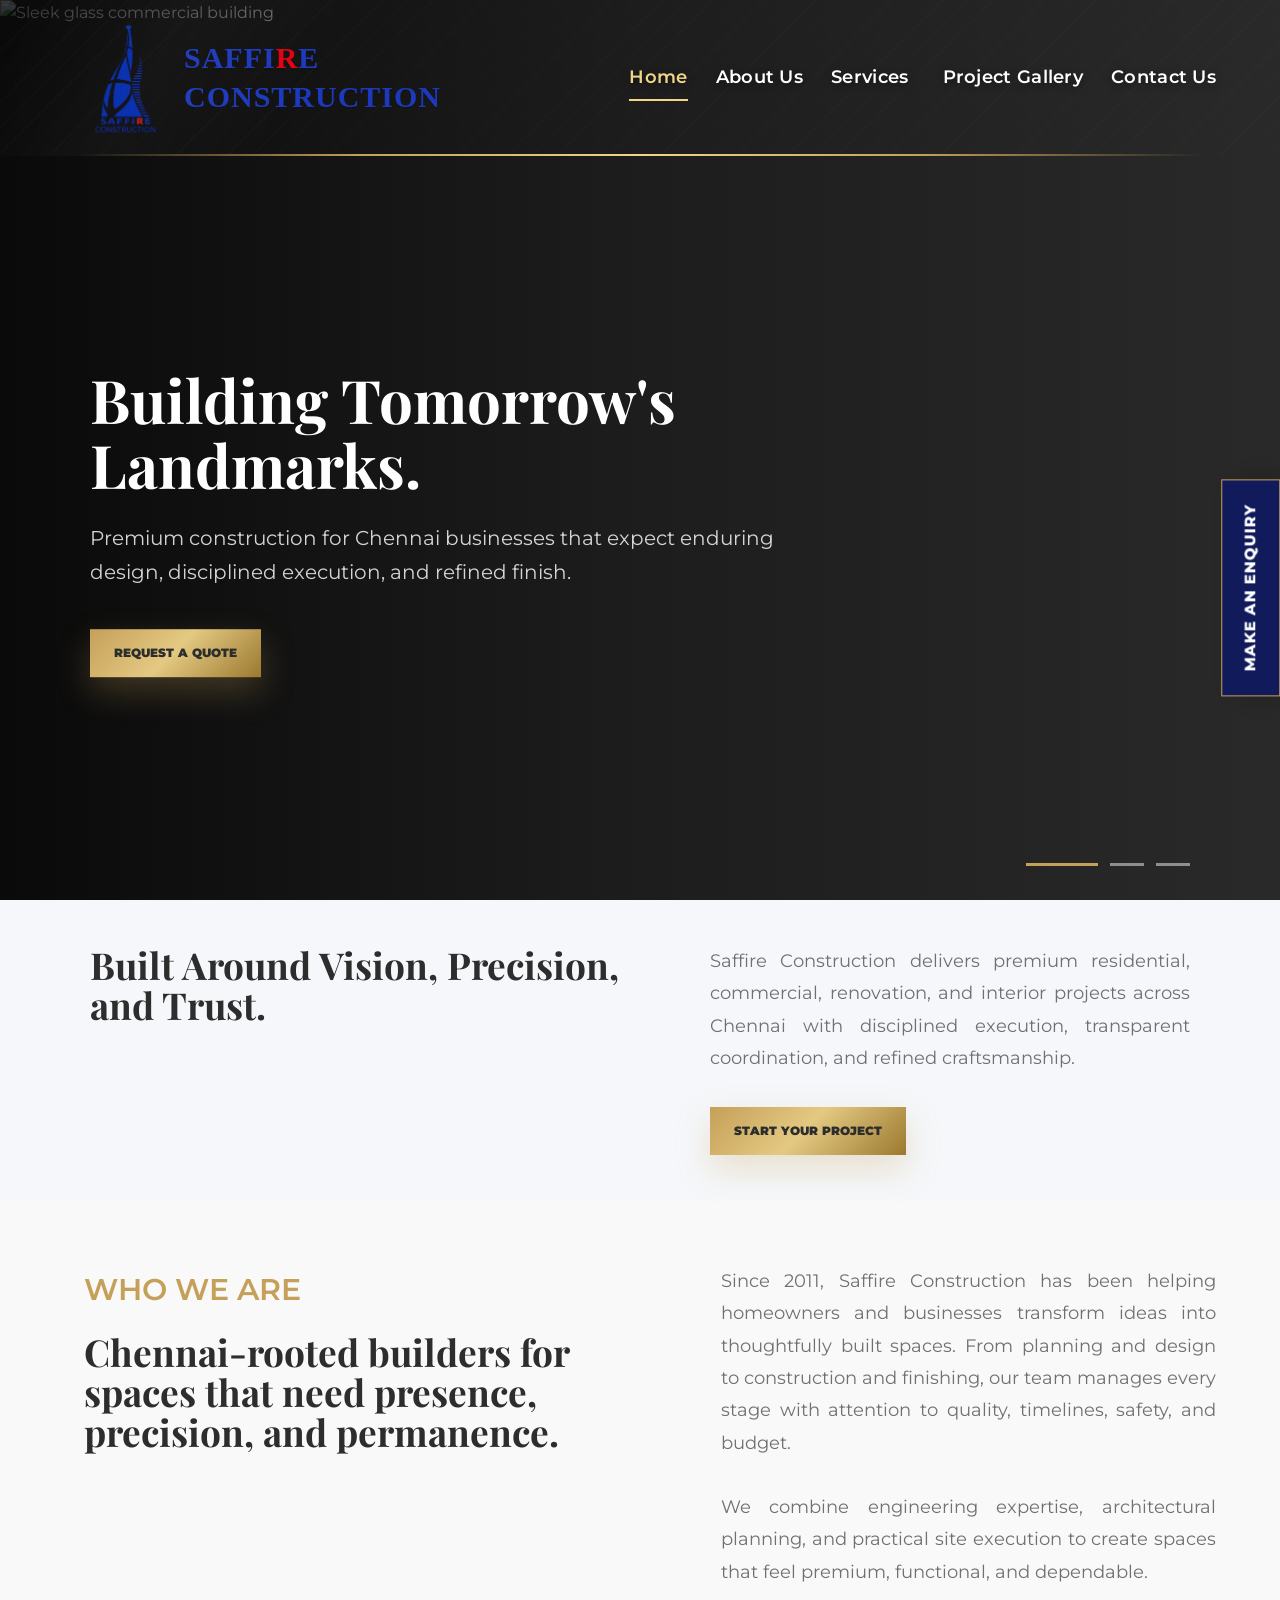
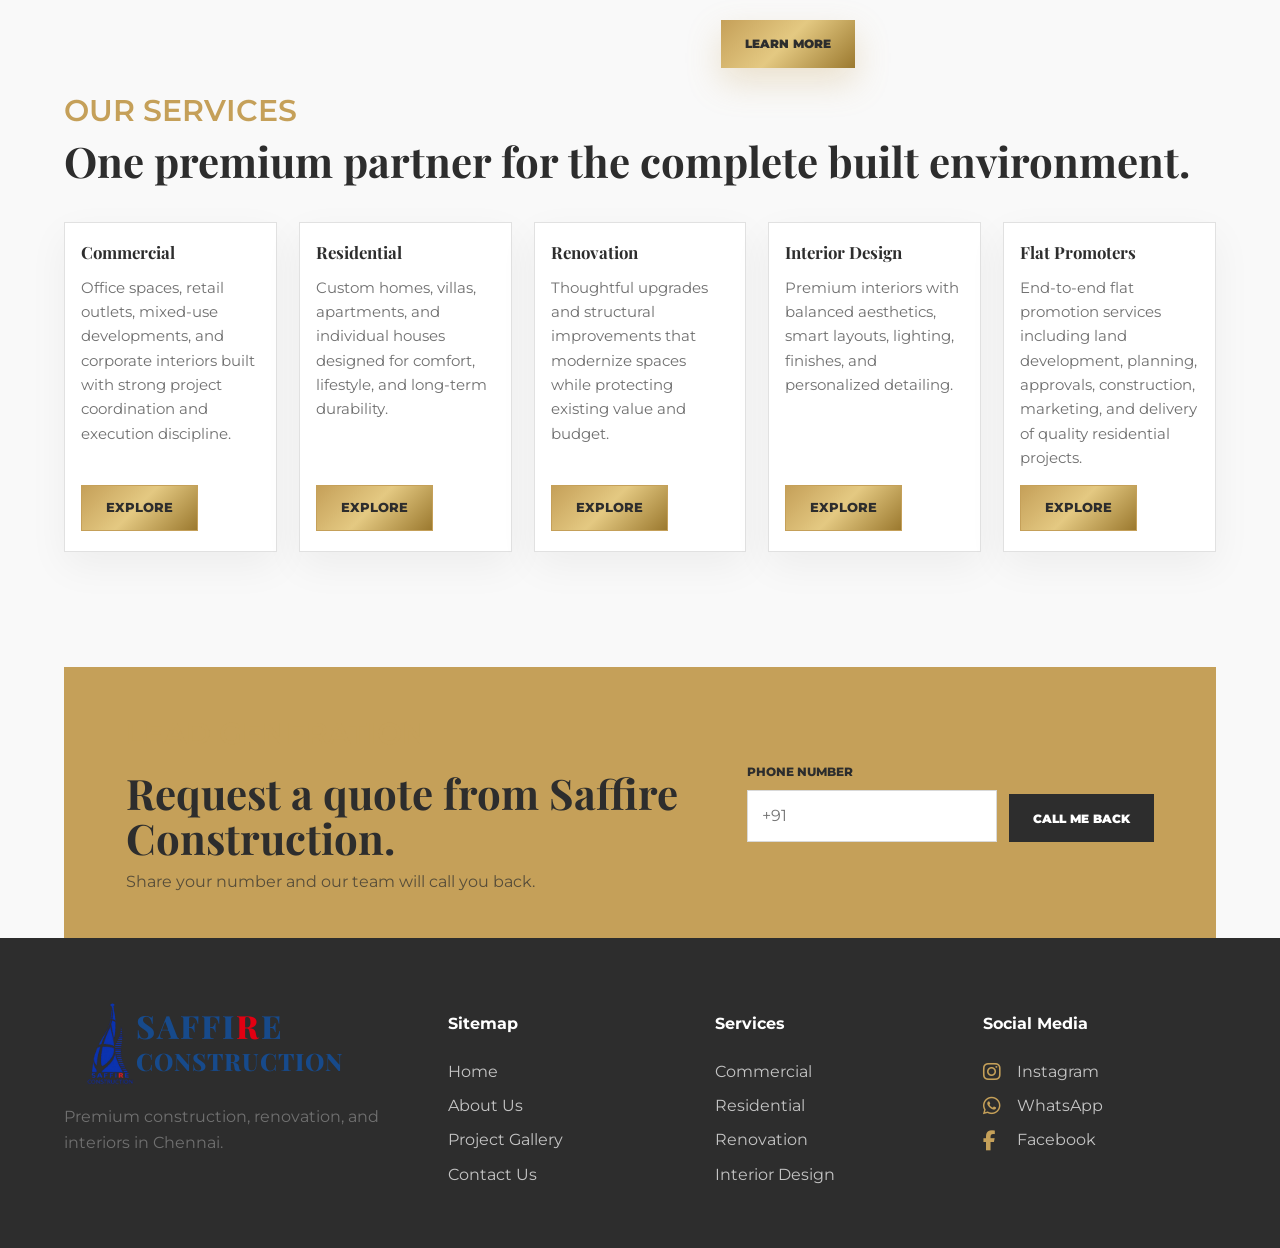
==== commit 3eb9a9fd: "updated website" ====
--- a/index.html
+++ b/index.html
@@ -1,6 +1,16 @@
 <!DOCTYPE html>
 <html lang="en">
   <head>
+  <!-- Google tag (gtag.js) -->
+<script async src="https://www.googletagmanager.com/gtag/js?id=G-7KM9ZSTR3M"></script>
+<script>
+  window.dataLayer = window.dataLayer || [];
+  function gtag(){dataLayer.push(arguments);}
+  gtag('js', new Date());
+
+  gtag('config', 'G-7KM9ZSTR3M');
+</script>
+<meta name="google-site-verification" content="t-nxbkzq3_yJRgtptkbijz7ejn8_3qHgb3d-r-MqJZs" />
     <meta charset="UTF-8" />
     <meta name="viewport" content="width=device-width, initial-scale=1.0" />
 	<link rel="stylesheet" href="https://cdnjs.cloudflare.com/ajax/libs/font-awesome/6.5.1/css/all.min.css" />
@@ -192,7 +202,61 @@
     </footer>
 
     <a class="mobile-call" href="tel:+919962223058"><i data-lucide="phone"></i> Call Saffire</a>
-    <script src="https://unpkg.com/lucide@latest/dist/umd/lucide.min.js"></script>
-    <script src="script.js"></script>
+   
+	<button class="floating-enquiry-btn" type="button" id="openEnquiry">
+  Make an Enquiry
+</button>
+
+<div class="enquiry-popup" id="enquiryPopup">
+  <div class="enquiry-box">
+    <button class="enquiry-close" type="button" id="closeEnquiry">&times;</button>
+
+    <h2>Make an Enquiry</h2>
+    <p>Share your details and our team will contact you shortly.</p>
+
+    <form action="https://formsubmit.co/YOURMAIL@gmail.com" method="POST">
+      <input type="hidden" name="_subject" value="New Saffire Construction Enquiry" />
+      <input type="hidden" name="_captcha" value="false" />
+      <input type="hidden" name="_template" value="table" />
+
+      <label>
+        Name
+        <input type="text" name="name" placeholder="Your name" required />
+      </label>
+
+      <label>
+        Email
+        <input type="email" name="email" placeholder="you@example.com" required />
+      </label>
+
+      <label>
+        Phone
+        <input type="tel" name="phone" placeholder="+91 99622 23058" required />
+      </label>
+
+      <label>
+        Project Type
+        <select name="project_type" required>
+          <option value="">Select a service</option>
+          <option>Commercial</option>
+          <option>Residential</option>
+          <option>Renovation</option>
+          <option>Interior Design</option>
+          <option>Flat Promoters</option>
+        </select>
+      </label>
+
+      <label>
+        Message
+        <textarea name="message" rows="4" placeholder="Tell us about your project"></textarea>
+      </label>
+
+      <button class="button button-gold" type="submit">Submit Enquiry</button>
+    </form>
+  </div>
+</div>
+
+<script src="https://unpkg.com/lucide@latest/dist/umd/lucide.min.js"></script>
+<script src="script.js"></script>
   </body>
 </html>
--- a/styles.css
+++ b/styles.css
@@ -28,6 +28,10 @@
 }
 
 body.menu-open {
+  overflow: hidden;
+}
+
+body.enquiry-open {
   overflow: hidden;
 }
 
@@ -889,6 +893,109 @@
   right: 24px;
   top: 24px;
   width: 46px;
+}
+
+.enquiry-tab {
+  background: #16246f;
+  border: 1px solid #3f8cff;
+  box-shadow: 0 16px 38px rgba(0, 0, 0, 0.28);
+  color: #ffffff;
+  cursor: pointer;
+  font-size: 15px;
+  font-weight: 900;
+  letter-spacing: 0.8px;
+  min-height: 56px;
+  padding: 18px 14px;
+  position: fixed;
+  right: 0;
+  text-transform: uppercase;
+  top: 50%;
+  transform: translateY(-50%);
+  transition: background 180ms ease, box-shadow 180ms ease;
+  writing-mode: vertical-rl;
+  z-index: 85;
+}
+
+.enquiry-tab:hover,
+.enquiry-tab:focus-visible {
+  background: #1d318f;
+  box-shadow: 0 18px 44px rgba(0, 0, 0, 0.34);
+  outline: 0;
+}
+
+.enquiry-modal {
+  align-items: center;
+  background: rgba(18, 18, 18, 0.76);
+  display: none;
+  inset: 0;
+  justify-content: center;
+  padding: 92px clamp(18px, 5vw, 52px) 32px;
+  position: fixed;
+  z-index: 120;
+}
+
+.enquiry-modal.is-open {
+  display: flex;
+}
+
+.enquiry-dialog {
+  background: var(--white);
+  box-shadow: 0 28px 70px rgba(0, 0, 0, 0.34);
+  max-height: calc(100vh - 124px);
+  max-width: 620px;
+  overflow: auto;
+  position: relative;
+  width: min(100%, 620px);
+}
+
+.enquiry-heading {
+  background:
+    radial-gradient(circle at 14% 12%, rgba(197, 160, 89, 0.24), transparent 30%),
+    linear-gradient(115deg, #050505 0%, #202020 58%, #080808 100%);
+  border-bottom: 2px solid var(--gold);
+  color: var(--white);
+  padding: 30px clamp(24px, 5vw, 42px);
+}
+
+.enquiry-heading span {
+  color: #f1d58a;
+  display: block;
+  font-size: 12px;
+  font-weight: 900;
+  margin-bottom: 8px;
+  text-transform: uppercase;
+}
+
+.enquiry-heading h2 {
+  color: var(--white);
+  font-size: clamp(30px, 6vw, 46px);
+}
+
+.enquiry-close {
+  align-items: center;
+  background: var(--gold);
+  border: 0;
+  color: var(--charcoal);
+  cursor: pointer;
+  display: flex;
+  height: 44px;
+  justify-content: center;
+  position: absolute;
+  right: 16px;
+  top: 16px;
+  width: 44px;
+  z-index: 2;
+}
+
+.enquiry-close span {
+  font-size: 18px;
+  font-weight: 900;
+  line-height: 1;
+}
+
+.enquiry-form.lead-form {
+  border: 0;
+  box-shadow: none;
 }
 
 .mobile-call {
@@ -1086,6 +1193,24 @@
 
   .mobile-call {
     display: flex;
+  }
+
+  .enquiry-tab {
+    bottom: 82px;
+    font-size: 12px;
+    min-height: 46px;
+    padding: 14px 10px;
+    top: auto;
+    transform: none;
+  }
+
+  .enquiry-modal {
+    align-items: flex-start;
+    padding: 76px 14px 104px;
+  }
+
+  .enquiry-dialog {
+    max-height: calc(100vh - 180px);
   }
 }
 ..brand {
@@ -1883,4 +2008,85 @@
 
 .card p {
   font-size: 0.92rem;
+}
+.floating-enquiry-btn {
+  position: fixed;
+  right: 0;
+  top: 50%;
+  z-index: 999;
+  transform: translateY(-50%) rotate(-90deg);
+  transform-origin: right bottom;
+  background: #111b5c;
+  border: 1px solid #c5a059;
+  color: #ffffff;
+  cursor: pointer;
+  font-size: 15px;
+  font-weight: 800;
+  letter-spacing: 1px;
+  padding: 16px 24px;
+  text-transform: uppercase;
+  box-shadow: 0 14px 34px rgba(0, 0, 0, 0.28);
+}
+
+.enquiry-popup {
+  align-items: center;
+  background: rgba(0, 0, 0, 0.72);
+  display: none;
+  inset: 0;
+  justify-content: center;
+  padding: 20px;
+  position: fixed;
+  z-index: 1000;
+}
+
+.enquiry-popup.is-open {
+  display: flex;
+}
+
+.enquiry-box {
+  background: #f9f9f9;
+  max-width: 560px;
+  padding: 34px;
+  position: relative;
+  width: 100%;
+  box-shadow: 0 24px 70px rgba(0, 0, 0, 0.35);
+}
+
+.enquiry-box h2 {
+  margin-bottom: 10px;
+}
+
+.enquiry-box form {
+  display: grid;
+  gap: 14px;
+  margin-top: 20px;
+}
+
+.enquiry-box label {
+  color: #2d2d2d;
+  font-size: 12px;
+  font-weight: 800;
+  text-transform: uppercase;
+}
+
+.enquiry-close {
+  background: #2d2d2d;
+  border: 0;
+  color: #ffffff;
+  cursor: pointer;
+  font-size: 28px;
+  height: 42px;
+  position: absolute;
+  right: 14px;
+  top: 14px;
+  width: 42px;
+}
+
+@media (max-width: 760px) {
+  .floating-enquiry-btn {
+    bottom: 80px;
+    right: 12px;
+    top: auto;
+    transform: none;
+  }
 }
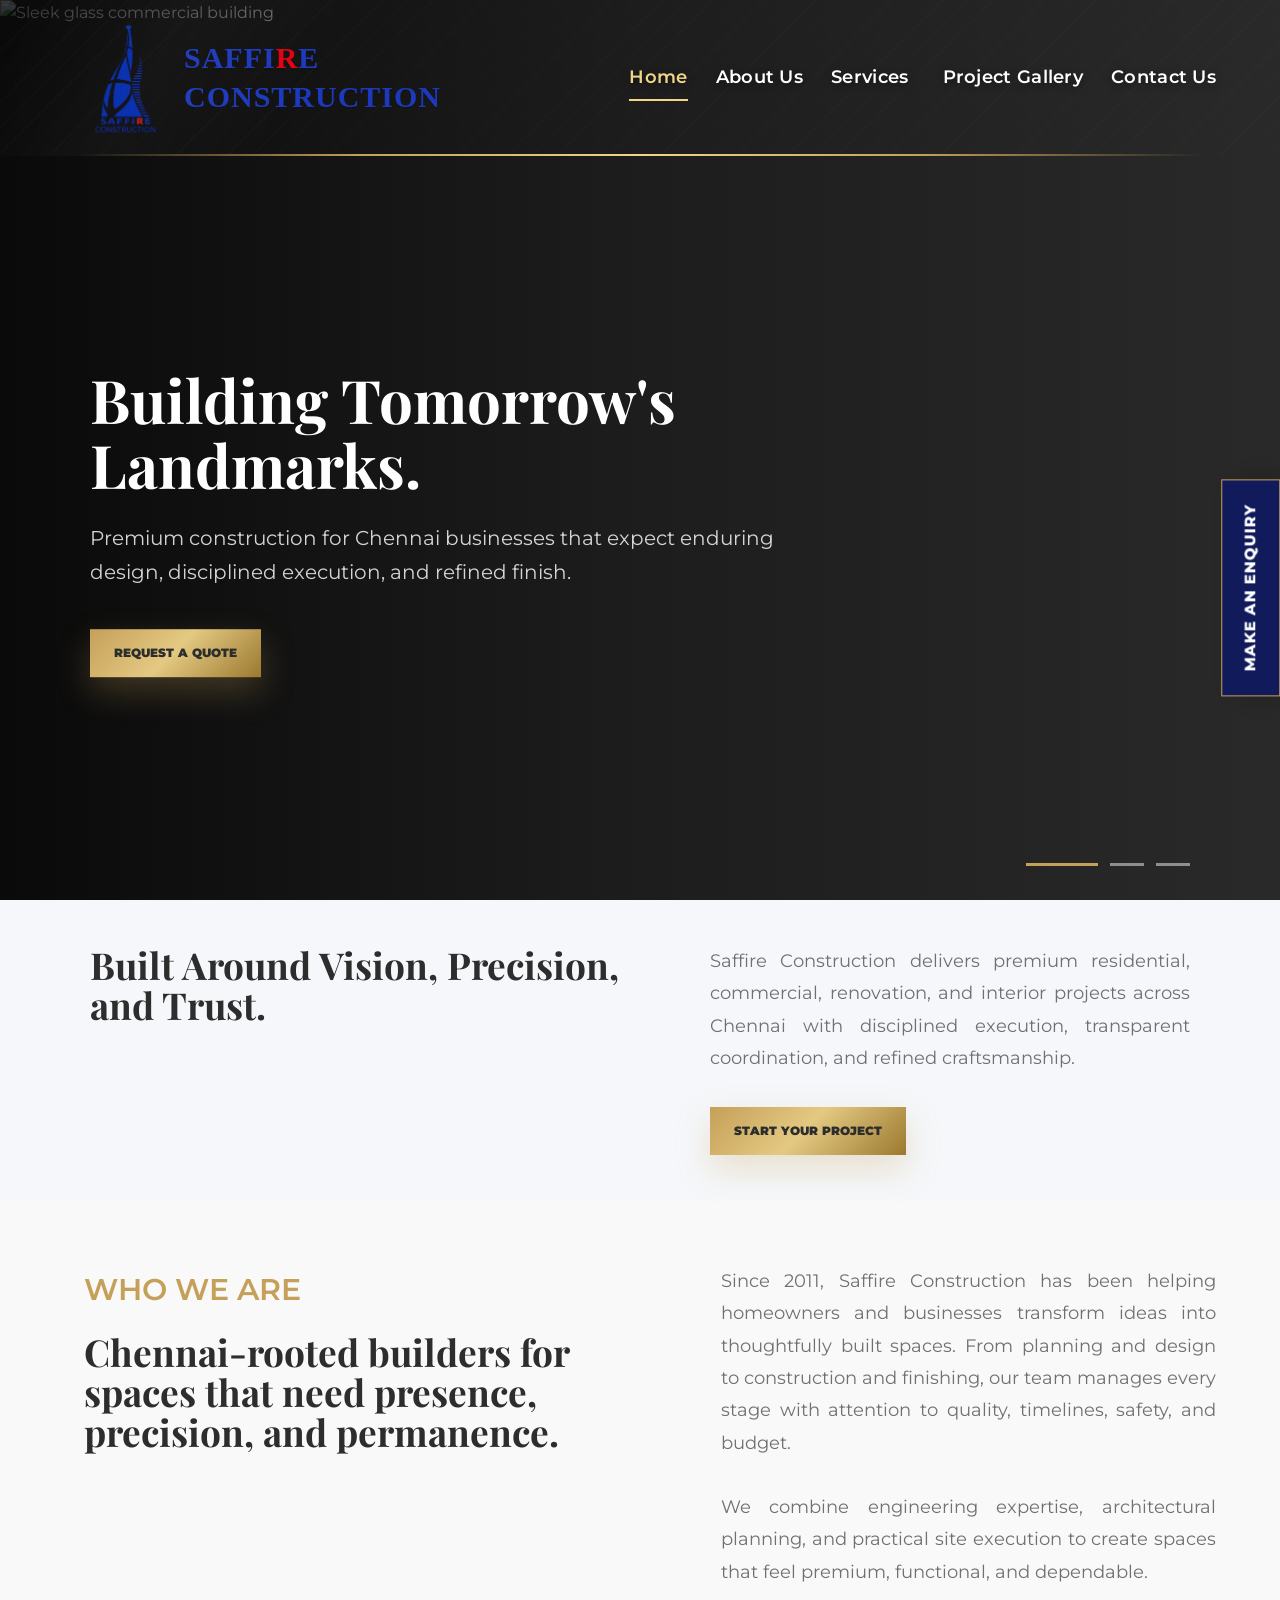
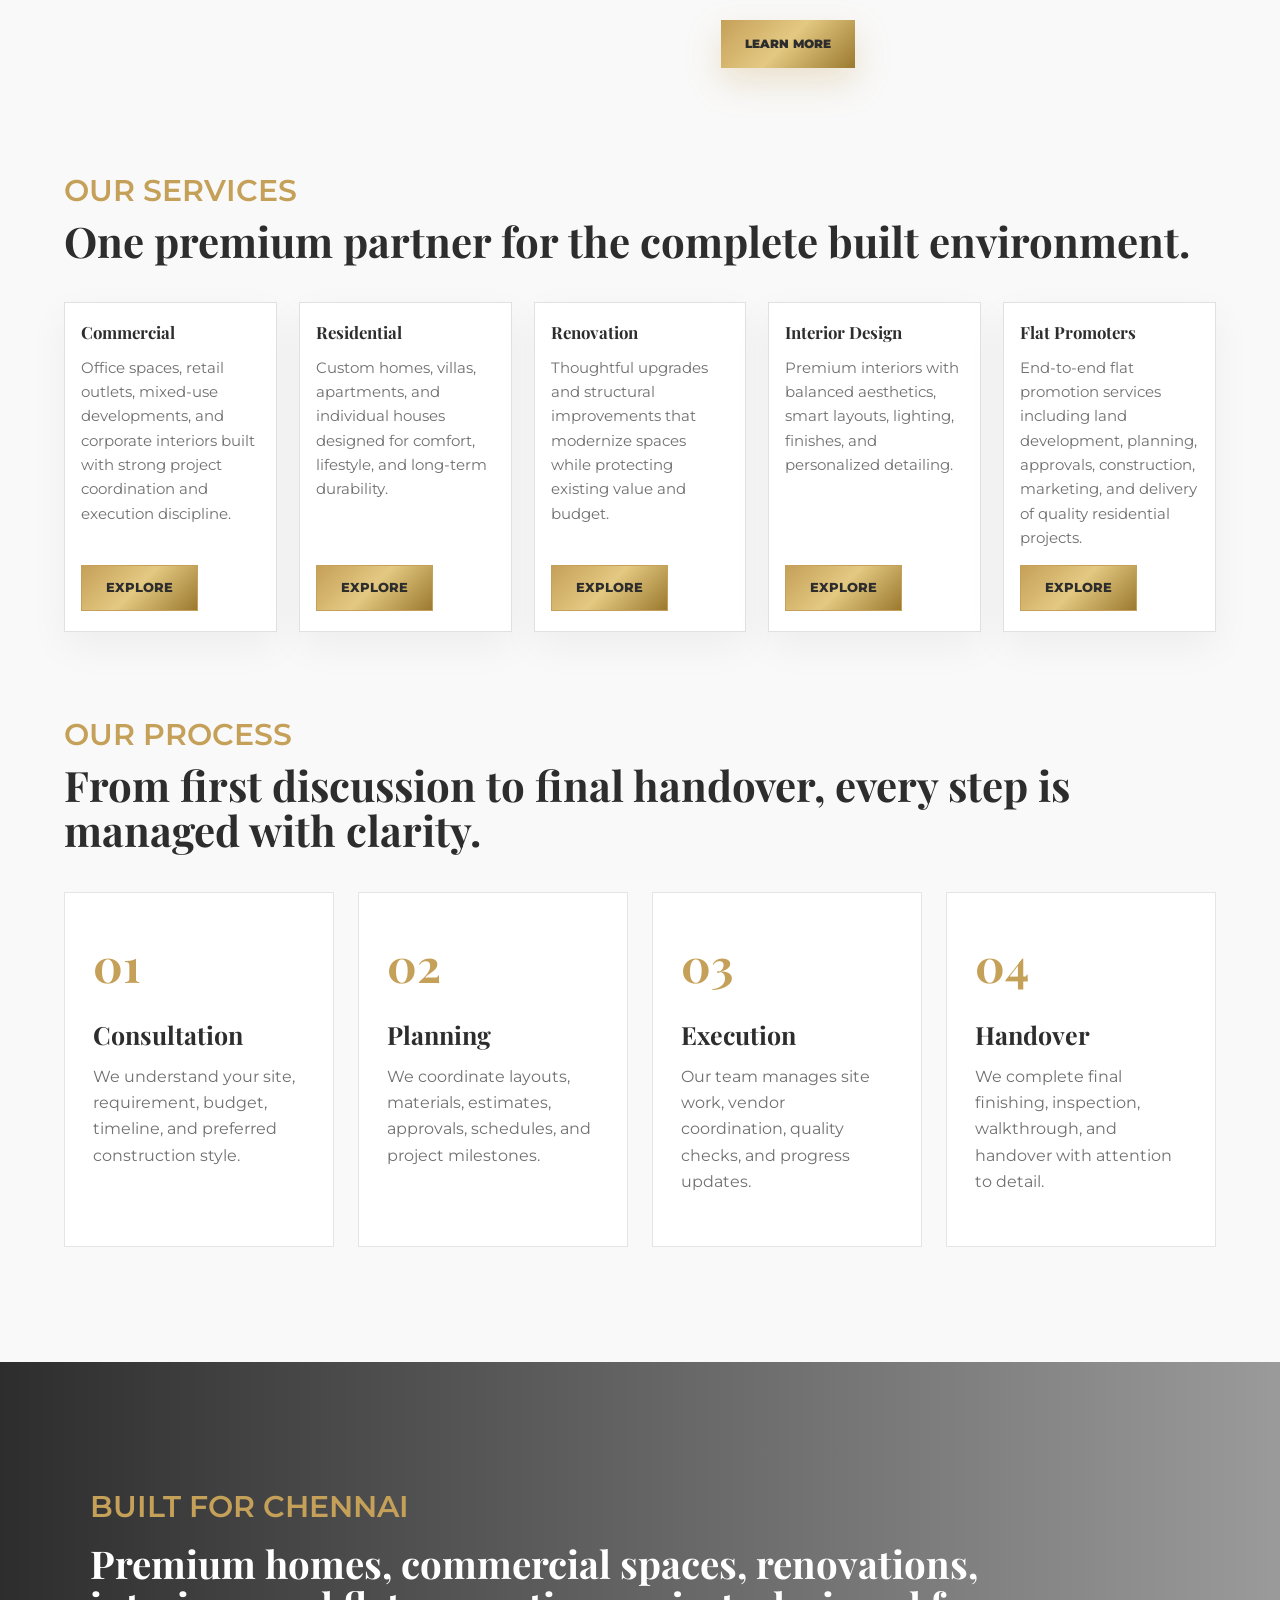
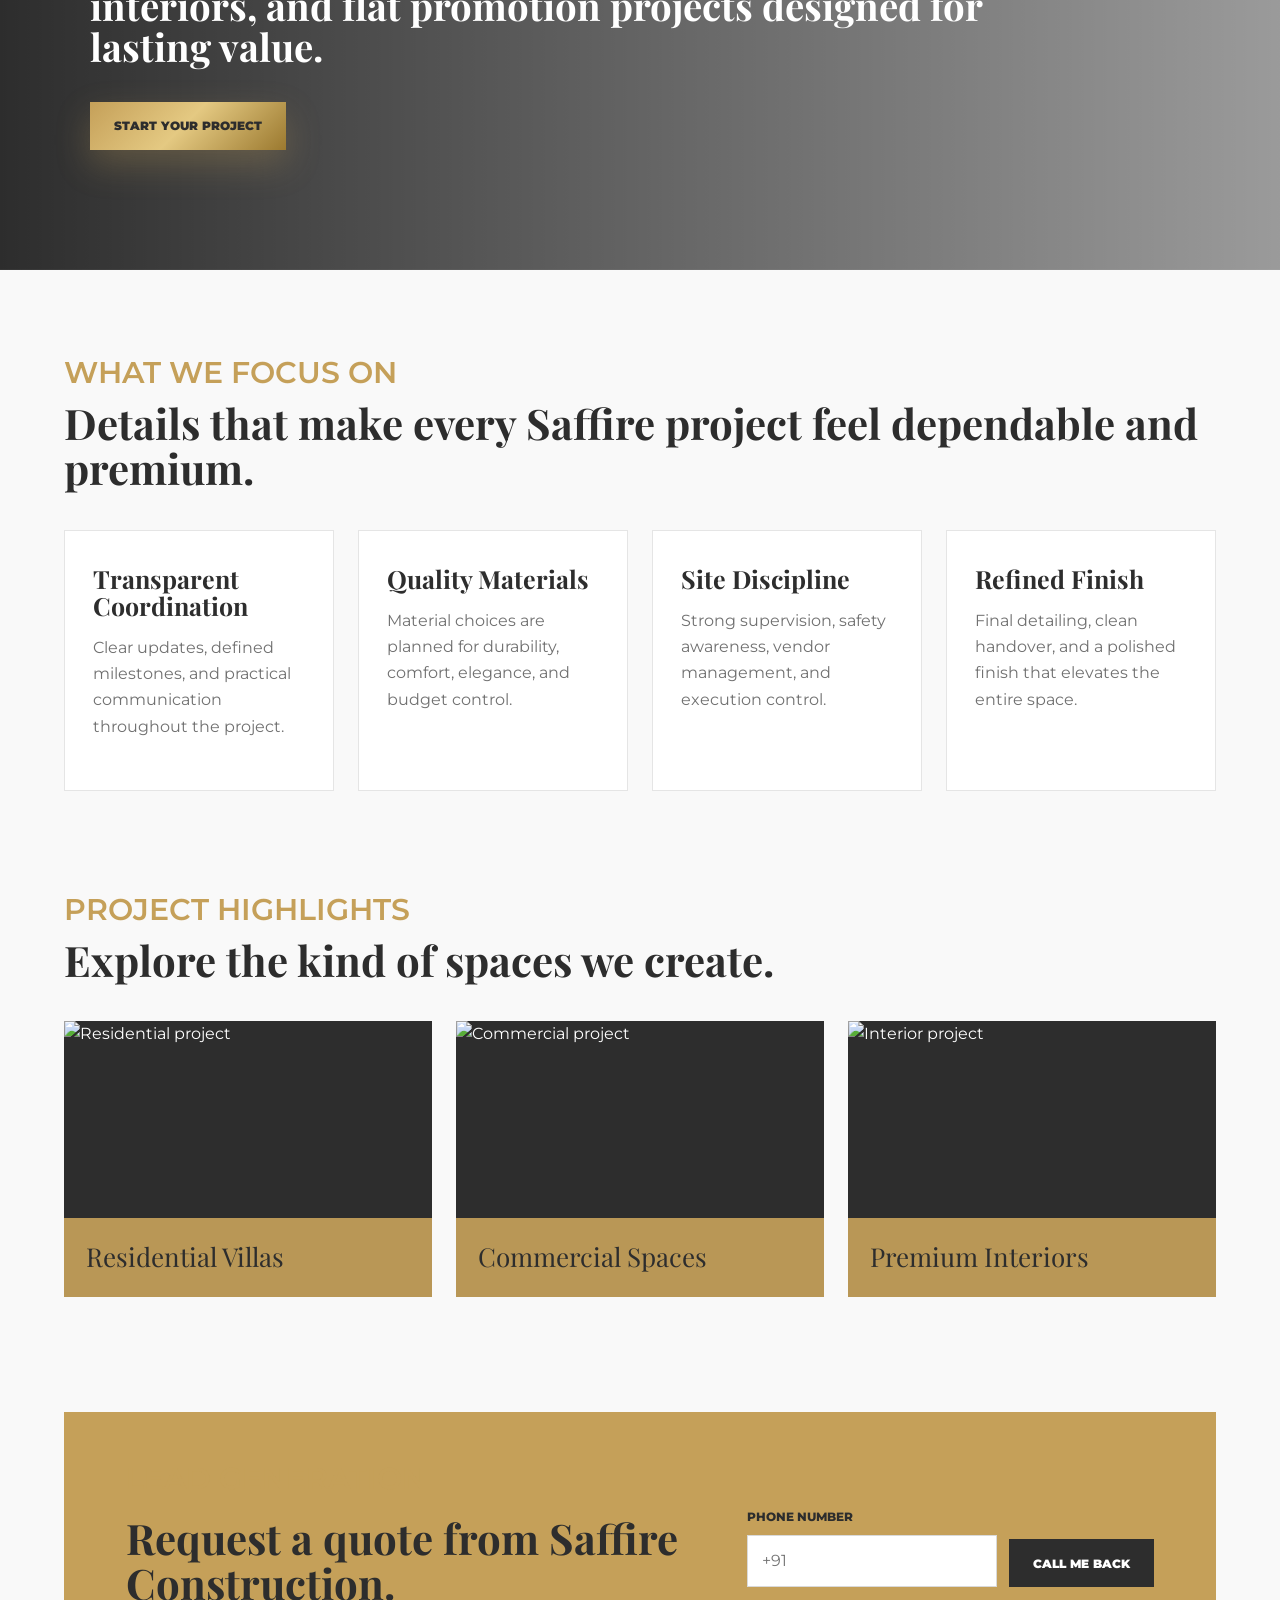
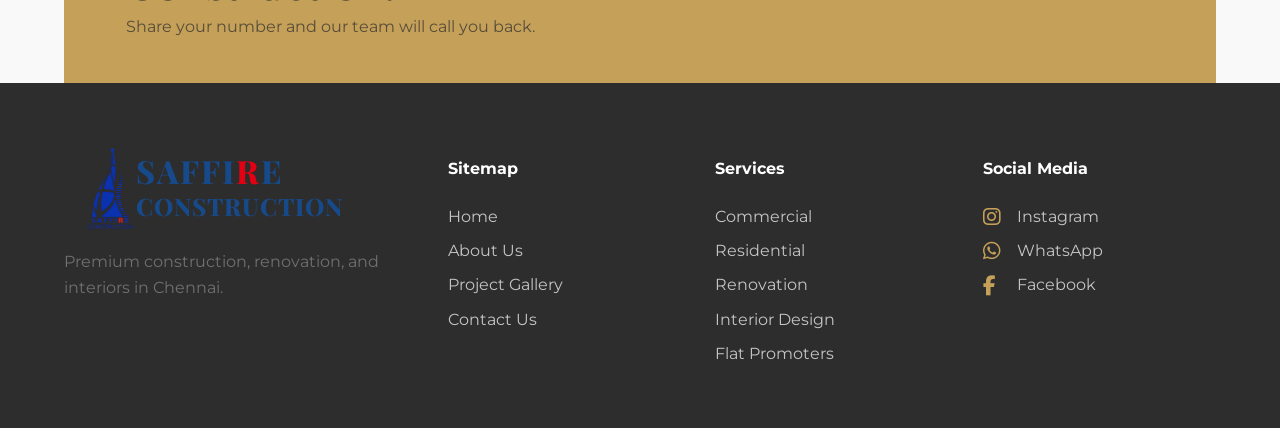
==== commit a53919ac: "updated website" ====
--- a/index.html
+++ b/index.html
@@ -144,6 +144,100 @@
 			<article class="card"><i data-lucide="landmark"></i><h3>Flat Promoters</h3><p>End-to-end flat promotion services including land development, planning, approvals, construction, marketing, and delivery of quality residential projects.</p><a href="flat-promoters.html">Explore</a></article>
 		</div>
       </section>
+	  
+	        <section class="section process-section reveal">
+        <div class="section-heading">
+          <span class="section-kicker">Our Process</span>
+          <h2>From first discussion to final handover, every step is managed with clarity.</h2>
+        </div>
+
+        <div class="process-grid">
+          <article>
+            <span>01</span>
+            <h3>Consultation</h3>
+            <p>We understand your site, requirement, budget, timeline, and preferred construction style.</p>
+          </article>
+
+          <article>
+            <span>02</span>
+            <h3>Planning</h3>
+            <p>We coordinate layouts, materials, estimates, approvals, schedules, and project milestones.</p>
+          </article>
+
+          <article>
+            <span>03</span>
+            <h3>Execution</h3>
+            <p>Our team manages site work, vendor coordination, quality checks, and progress updates.</p>
+          </article>
+
+          <article>
+            <span>04</span>
+            <h3>Handover</h3>
+            <p>We complete final finishing, inspection, walkthrough, and handover with attention to detail.</p>
+          </article>
+        </div>
+      </section>
+
+      <section class="home-feature-banner reveal">
+        <div>
+          <span class="section-kicker">Built for Chennai</span>
+          <h2>Premium homes, commercial spaces, renovations, interiors, and flat promotion projects designed for lasting value.</h2>
+          <a class="button button-gold" href="contact-us.html">Start Your Project</a>
+        </div>
+      </section>
+
+      <section class="section trust-section reveal">
+        <div class="section-heading">
+          <span class="section-kicker">What We Focus On</span>
+          <h2>Details that make every Saffire project feel dependable and premium.</h2>
+        </div>
+
+        <div class="trust-grid">
+          <article>
+            <h3>Transparent Coordination</h3>
+            <p>Clear updates, defined milestones, and practical communication throughout the project.</p>
+          </article>
+
+          <article>
+            <h3>Quality Materials</h3>
+            <p>Material choices are planned for durability, comfort, elegance, and budget control.</p>
+          </article>
+
+          <article>
+            <h3>Site Discipline</h3>
+            <p>Strong supervision, safety awareness, vendor management, and execution control.</p>
+          </article>
+
+          <article>
+            <h3>Refined Finish</h3>
+            <p>Final detailing, clean handover, and a polished finish that elevates the entire space.</p>
+          </article>
+        </div>
+      </section>
+
+      <section class="section home-project-preview reveal">
+        <div class="section-heading">
+          <span class="section-kicker">Project Highlights</span>
+          <h2>Explore the kind of spaces we create.</h2>
+        </div>
+
+        <div class="preview-grid">
+          <a href="project-gallery.html">
+            <img src="https://images.unsplash.com/photo-1600607688969-a5bfcd646154?auto=format&fit=crop&w=900&q=85" alt="Residential project" />
+            <span>Residential Villas</span>
+          </a>
+
+          <a href="project-gallery.html">
+            <img src="https://images.unsplash.com/photo-1497366811353-6870744d04b2?auto=format&fit=crop&w=900&q=85" alt="Commercial project" />
+            <span>Commercial Spaces</span>
+          </a>
+
+          <a href="project-gallery.html">
+            <img src="https://images.unsplash.com/photo-1600210492486-724fe5c67fb0?auto=format&fit=crop&w=900&q=85" alt="Interior project" />
+            <span>Premium Interiors</span>
+          </a>
+        </div>
+      </section>
 
       <section class="quote-ribbon reveal">
         <div>
@@ -175,7 +269,7 @@
 </div>		
 		</div>
         <div><h4>Sitemap</h4><a href="index.html">Home</a><a href="about-us.html">About Us</a><a href="project-gallery.html">Project Gallery</a><a href="contact-us.html">Contact Us</a></div>
-        <div><h4>Services</h4><a href="commercial.html">Commercial</a><a href="residential.html">Residential</a><a href="renovation.html">Renovation</a><a href="interior-design.html">Interior Design</a></div>
+        <div><h4>Services</h4><a href="commercial.html">Commercial</a><a href="residential.html">Residential</a><a href="renovation.html">Renovation</a><a href="interior-design.html">Interior Design</a><a href="flat-promoters.html">Flat Promoters</a></div>
         <div class="footer-social">
   <h4>Social Media</h4>
 
@@ -214,7 +308,7 @@
     <h2>Make an Enquiry</h2>
     <p>Share your details and our team will contact you shortly.</p>
 
-    <form action="https://formsubmit.co/YOURMAIL@gmail.com" method="POST">
+    <form action="https://formsubmit.co/saffireconstructions@gmail.com" method="POST">
       <input type="hidden" name="_subject" value="New Saffire Construction Enquiry" />
       <input type="hidden" name="_captcha" value="false" />
       <input type="hidden" name="_template" value="table" />
--- a/styles.css
+++ b/styles.css
@@ -406,7 +406,7 @@
   max-width: 100% !important;
   white-space: normal !important;
   padding-left: 20px;
-  margin-top: -130px;
+  margin-top: -50px;
   
 }
 
@@ -2089,4 +2089,121 @@
     top: auto;
     transform: none;
   }
+}
+.process-grid,
+.trust-grid {
+  display: grid;
+  grid-template-columns: repeat(4, 1fr);
+  gap: 24px;
+}
+
+.process-grid article,
+.trust-grid article {
+  background: #ffffff;
+  border: 1px solid rgba(45, 45, 45, 0.12);
+  min-height: 260px;
+  padding: 34px 28px;
+}
+
+.process-grid span {
+  color: #c5a059;
+  display: block;
+  font-family: "Playfair Display", Georgia, serif;
+  font-size: 46px;
+  font-weight: 700;
+  margin-bottom: 18px;
+}
+
+.process-grid h3,
+.trust-grid h3 {
+  margin-bottom: 16px;
+}
+
+.home-feature-banner {
+  background:
+    linear-gradient(90deg, rgba(0, 0, 0, 0.82), rgba(0, 0, 0, 0.38)),
+    url("https://images.unsplash.com/photo-1600607687939-ce8a6c25118c?auto=format&fit=crop&w=1800&q=85");
+  background-position: center;
+  background-size: cover;
+  color: #ffffff;
+  padding: 120px clamp(20px, 7vw, 110px);
+}
+
+.home-feature-banner div {
+  max-width: 980px;
+}
+
+.home-feature-banner h2 {
+  color: #ffffff;
+  font-size: clamp(32px, 3vw, 50px);
+  margin-bottom: 34px;
+}
+
+.preview-grid {
+  display: grid;
+  grid-template-columns: repeat(3, 1fr);
+  gap: 24px;
+}
+
+.preview-grid a {
+  background: #2d2d2d;
+  color: #ffffff;
+  display: block;
+  overflow: hidden;
+  position: relative;
+}
+
+.preview-grid img {
+  aspect-ratio: 4 / 3;
+  height: 100%;
+  object-fit: cover;
+  transition: transform 0.35s ease, opacity 0.35s ease;
+  width: 100%;
+}
+
+.preview-grid span {
+  background: rgba(197, 160, 89, 0.92);
+  bottom: 0;
+  color: #2d2d2d;
+  font-family: "Playfair Display", Georgia, serif;
+  font-size: 26px;
+  left: 0;
+  padding: 18px 22px;
+  position: absolute;
+  width: 100%;
+}
+
+.preview-grid a:hover img {
+  opacity: 0.76;
+  transform: scale(1.05);
+}
+
+@media (max-width: 1080px) {
+  .process-grid,
+  .trust-grid {
+    grid-template-columns: repeat(2, 1fr);
+  }
+
+  .preview-grid {
+    grid-template-columns: 1fr;
+  }
+}
+
+@media (max-width: 760px) {
+  .process-grid,
+  .trust-grid {
+    grid-template-columns: 1fr;
+  }
+
+  .home-feature-banner {
+    padding: 80px 20px;
+  }
+}
+.process-section {
+  padding-top: 0px;
+  margin-top: -10px;
+}
+.home-project-preview {
+  padding-top: -20px;
+  margin-top: -100px;
 }
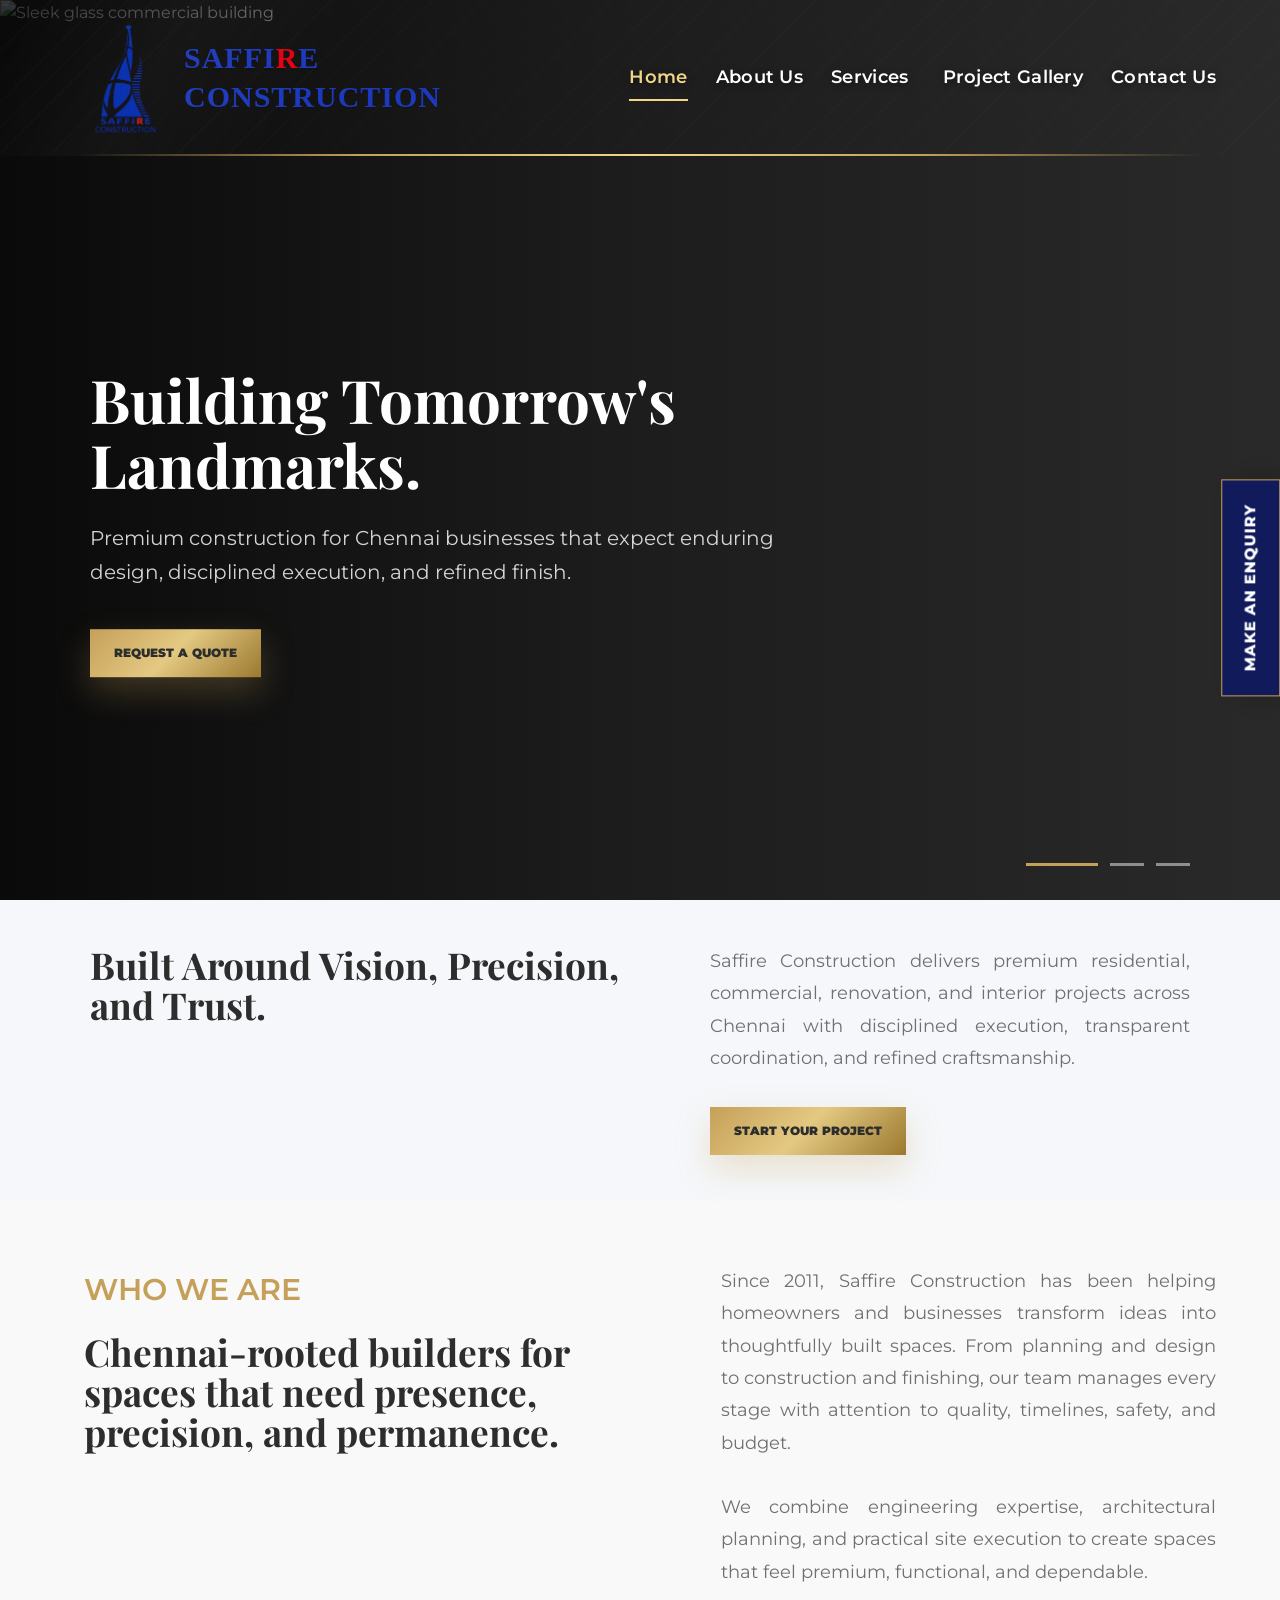
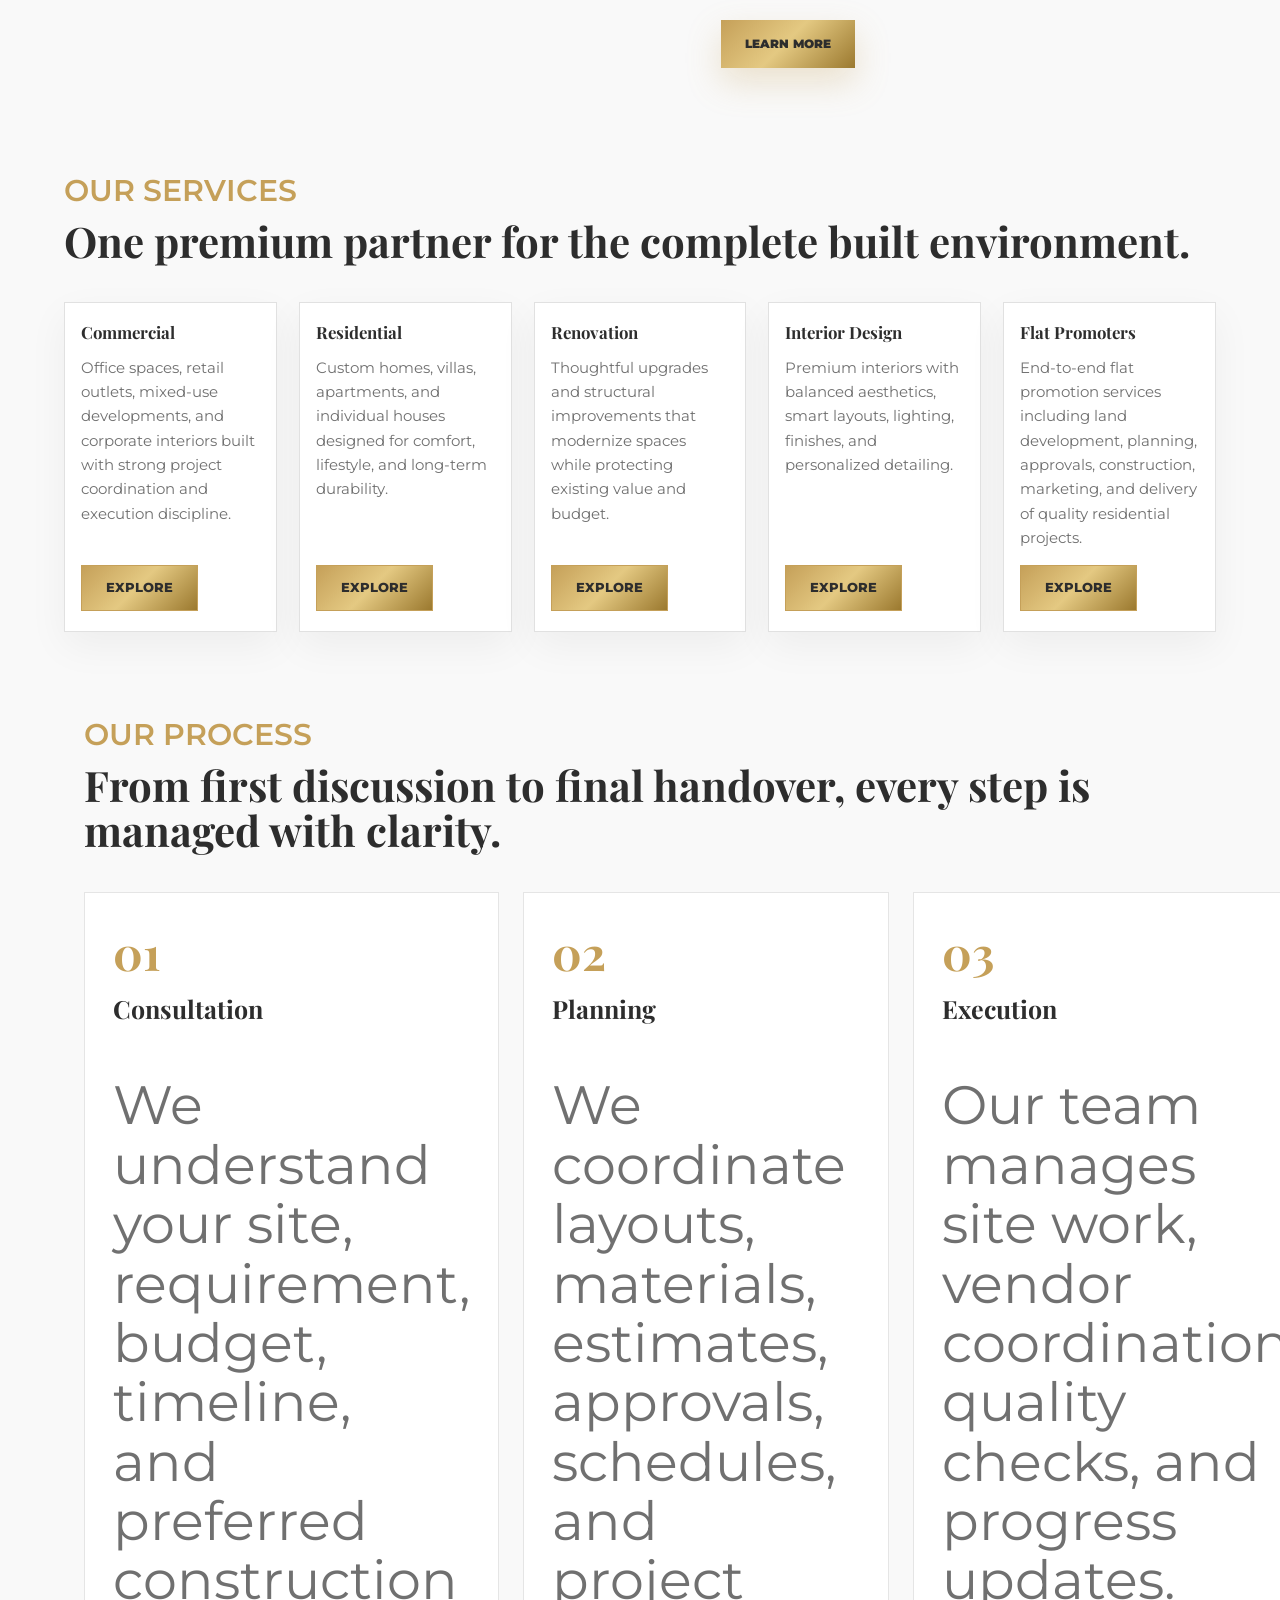
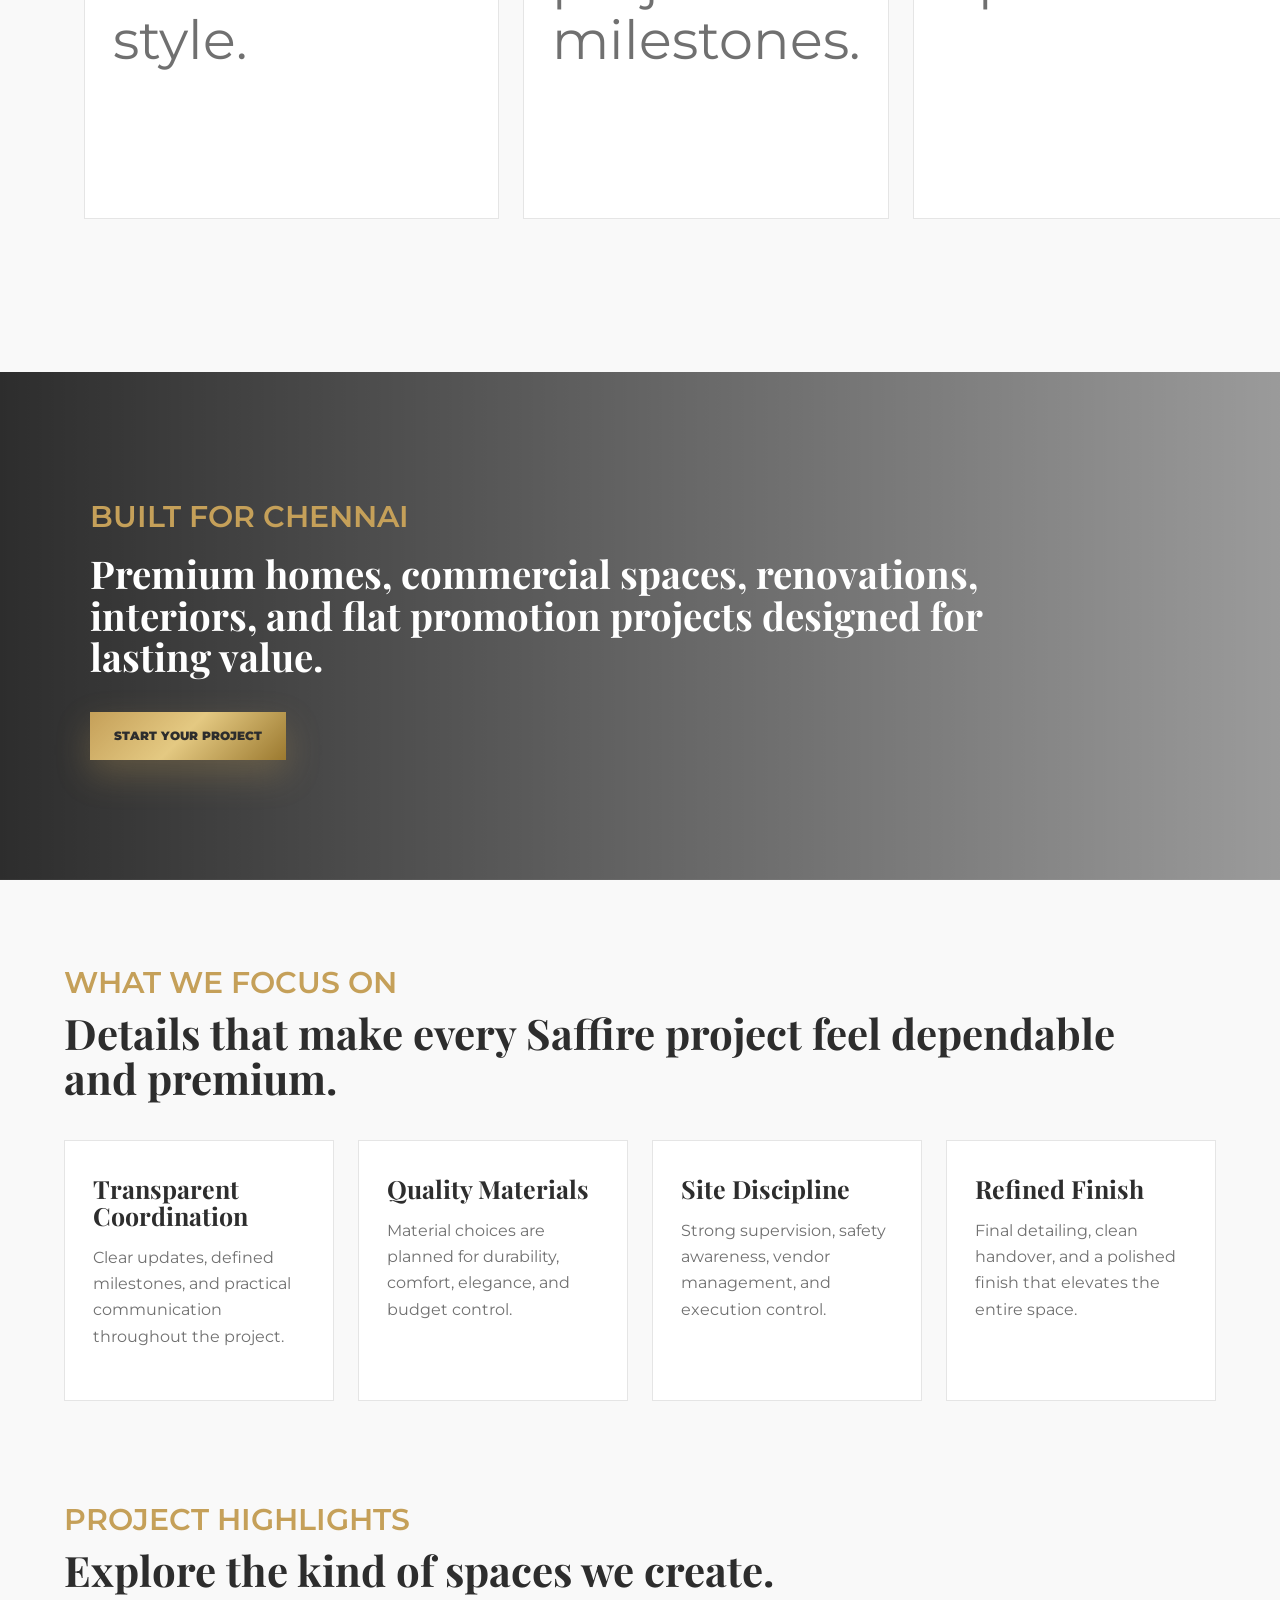
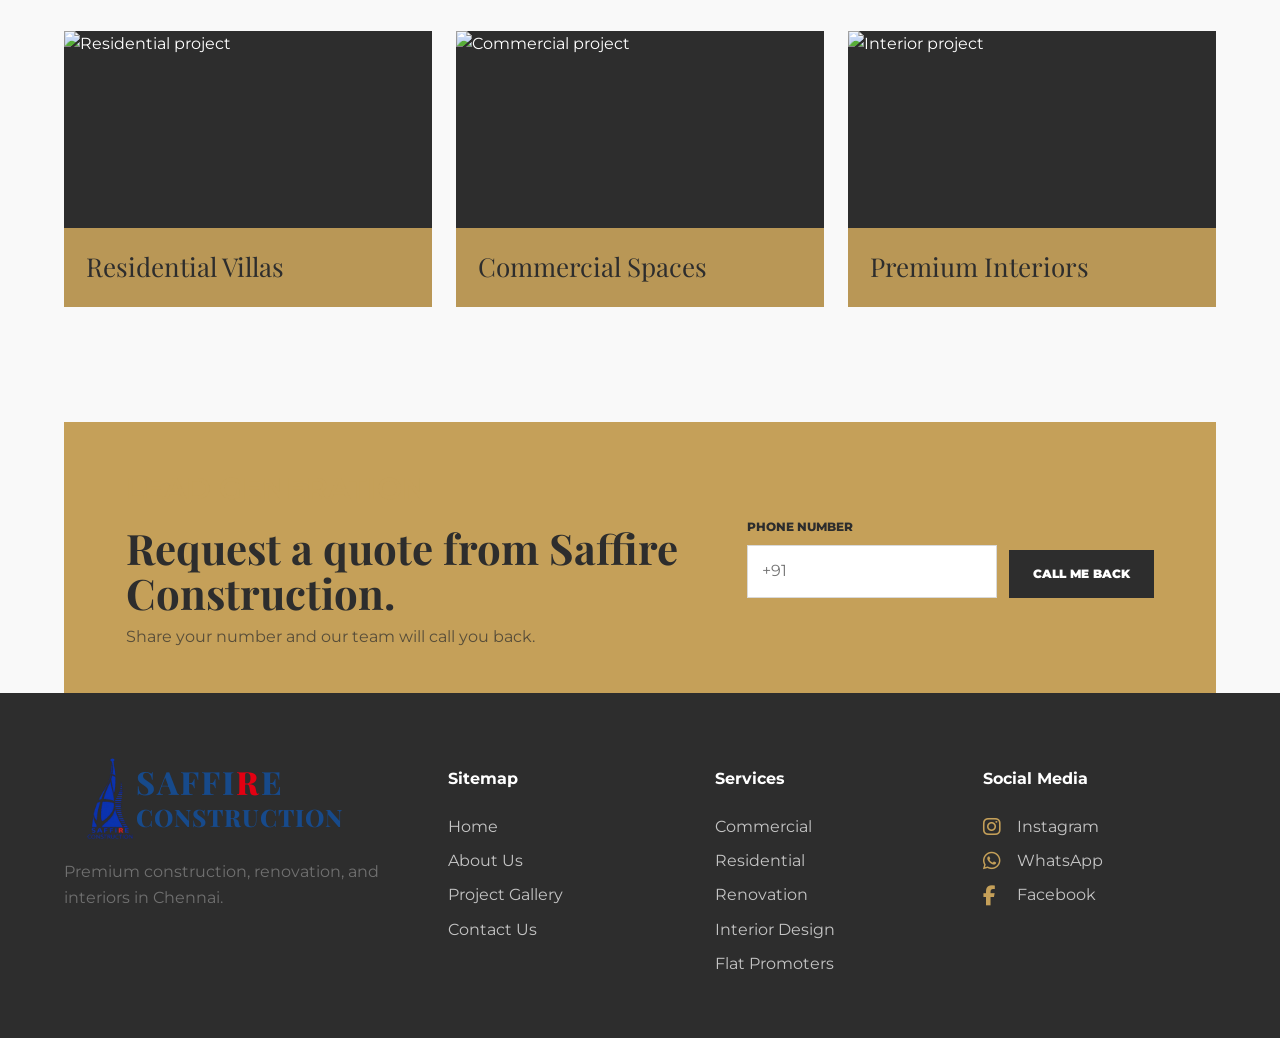
==== commit 93bc3f40: "updated website" ====
--- a/index.html
+++ b/index.html
@@ -23,7 +23,7 @@
     <link rel="preconnect" href="https://fonts.gstatic.com" crossorigin />
     <link href="https://fonts.googleapis.com/css2?family=Montserrat:wght@400;500;600;700;800&family=Playfair+Display:wght@600;700&display=swap" rel="stylesheet" />
     <script>document.documentElement.classList.add("js");</script>
-    <link rel="stylesheet" href="styles.css" />
+    <link rel="stylesheet" href="styles.css?v=20260529" />
   </head>
   <body>
     <header class="site-header" data-header>
@@ -147,6 +147,7 @@
 	  
 	        <section class="section process-section reveal">
         <div class="section-heading">
+        <div class="section-heading">
           <span class="section-kicker">Our Process</span>
           <h2>From first discussion to final handover, every step is managed with clarity.</h2>
         </div>
--- a/styles.css
+++ b/styles.css
@@ -2206,4 +2206,21 @@
 .home-project-preview {
   padding-top: -20px;
   margin-top: -100px;
+}
+.home-feature-banner,
+.trust-section,
+.home-project-preview {
+  overflow: hidden;
+}
+
+.home-feature-banner h2,
+.trust-section h2,
+.home-project-preview h2 {
+  max-width: 100%;
+}
+
+.trust-grid,
+.preview-grid,
+.process-grid {
+  width: 100%;
 }
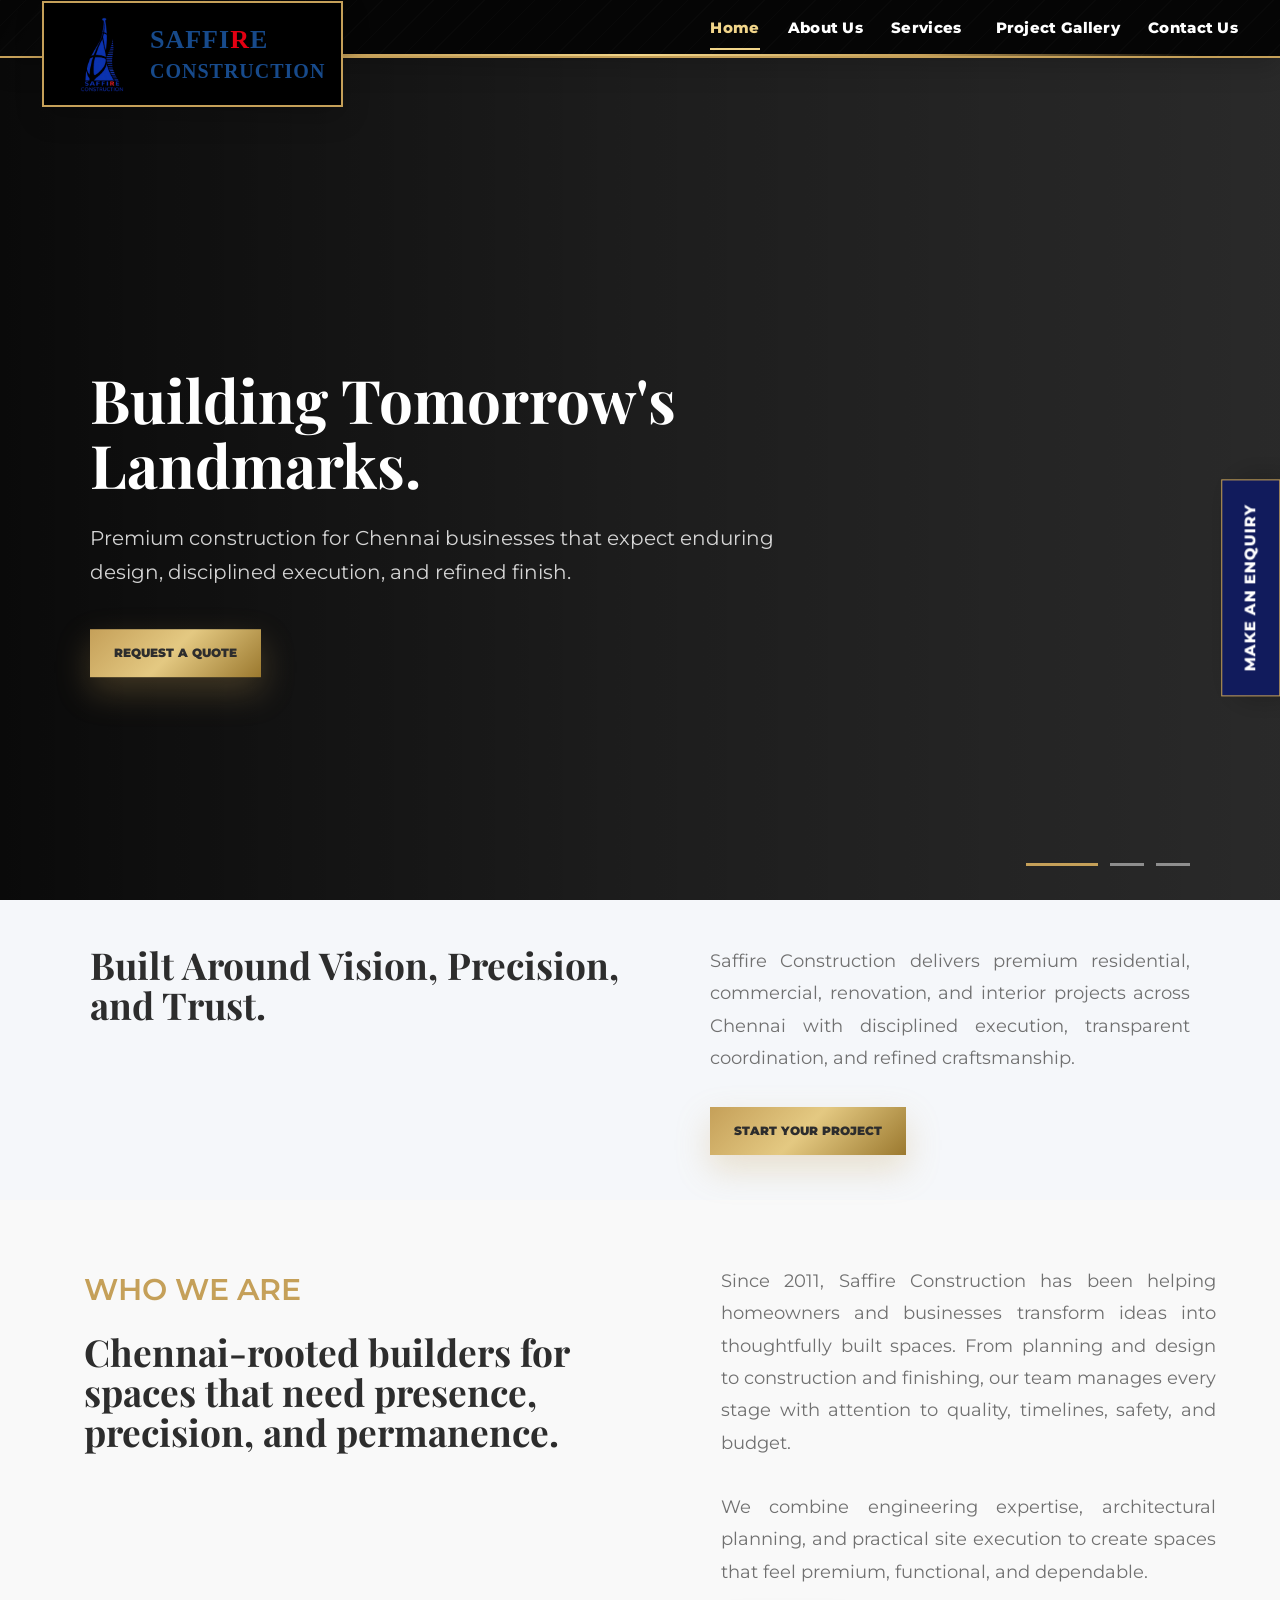
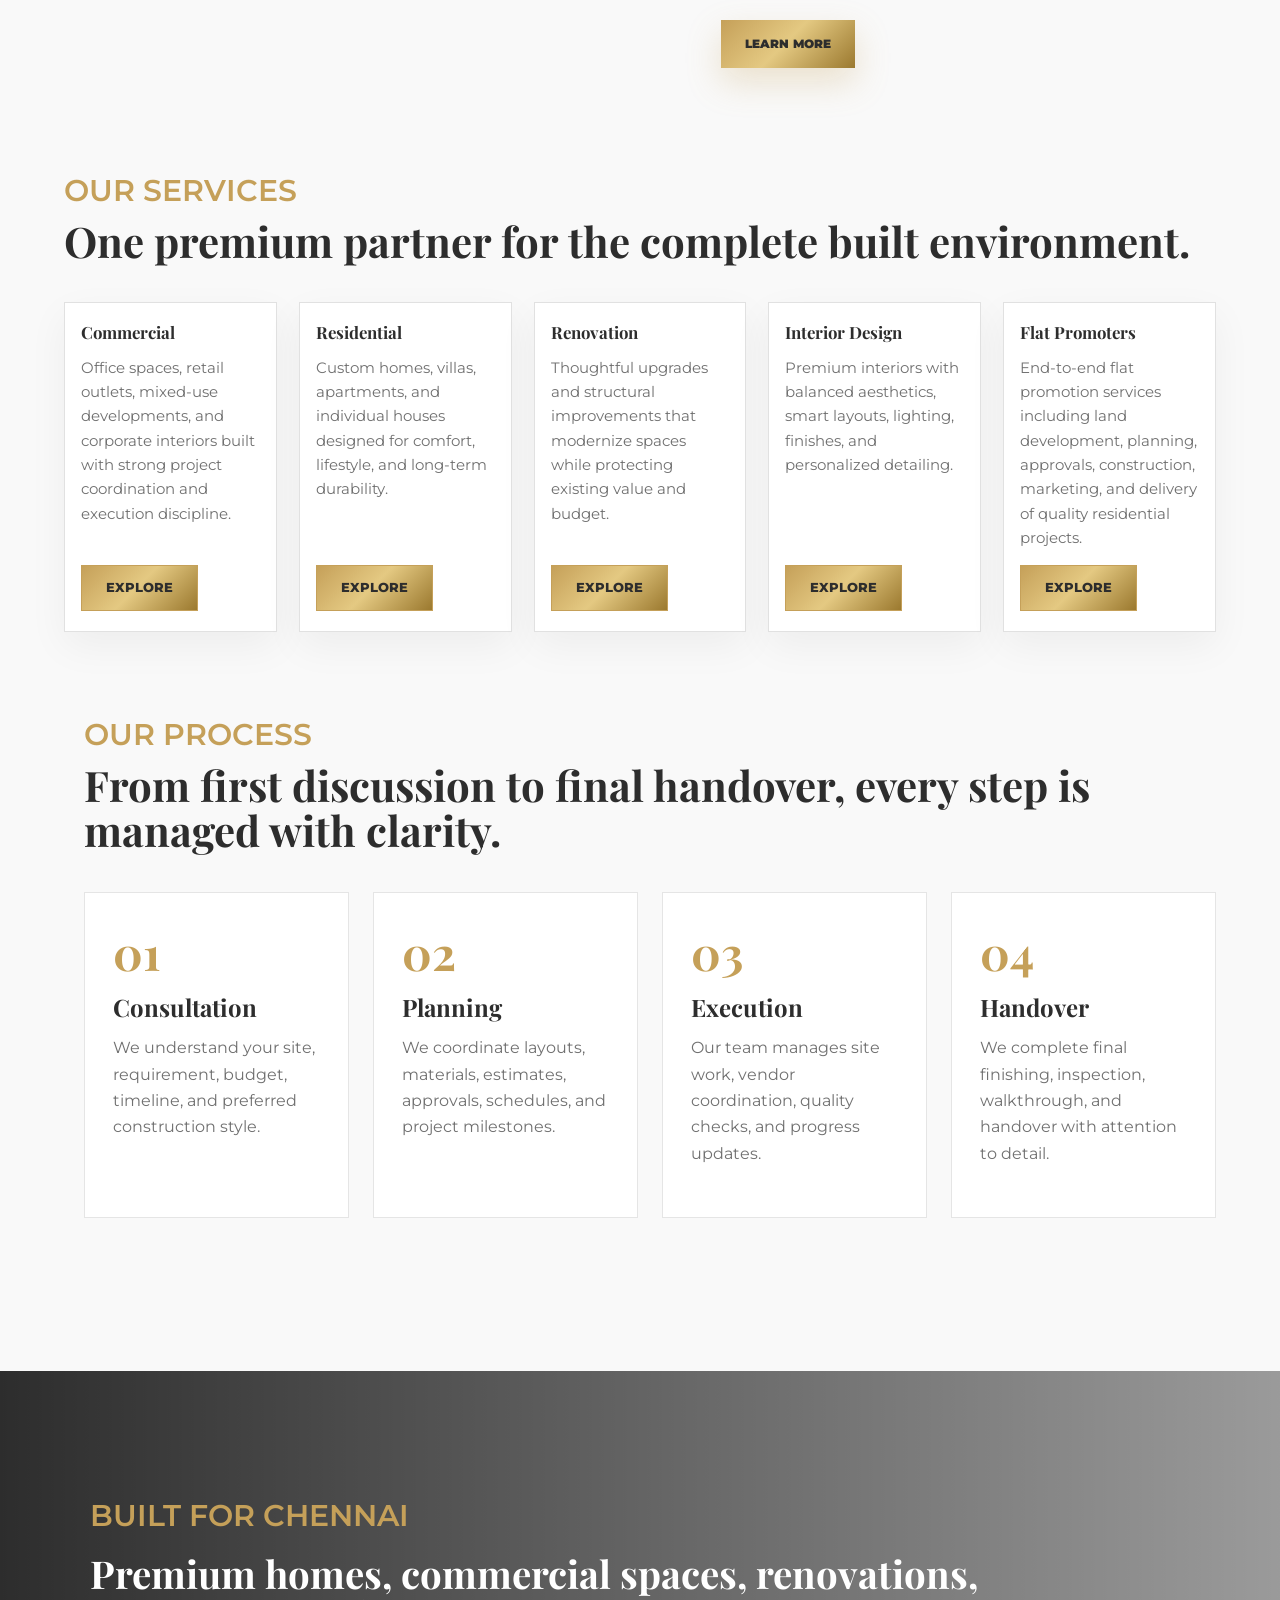
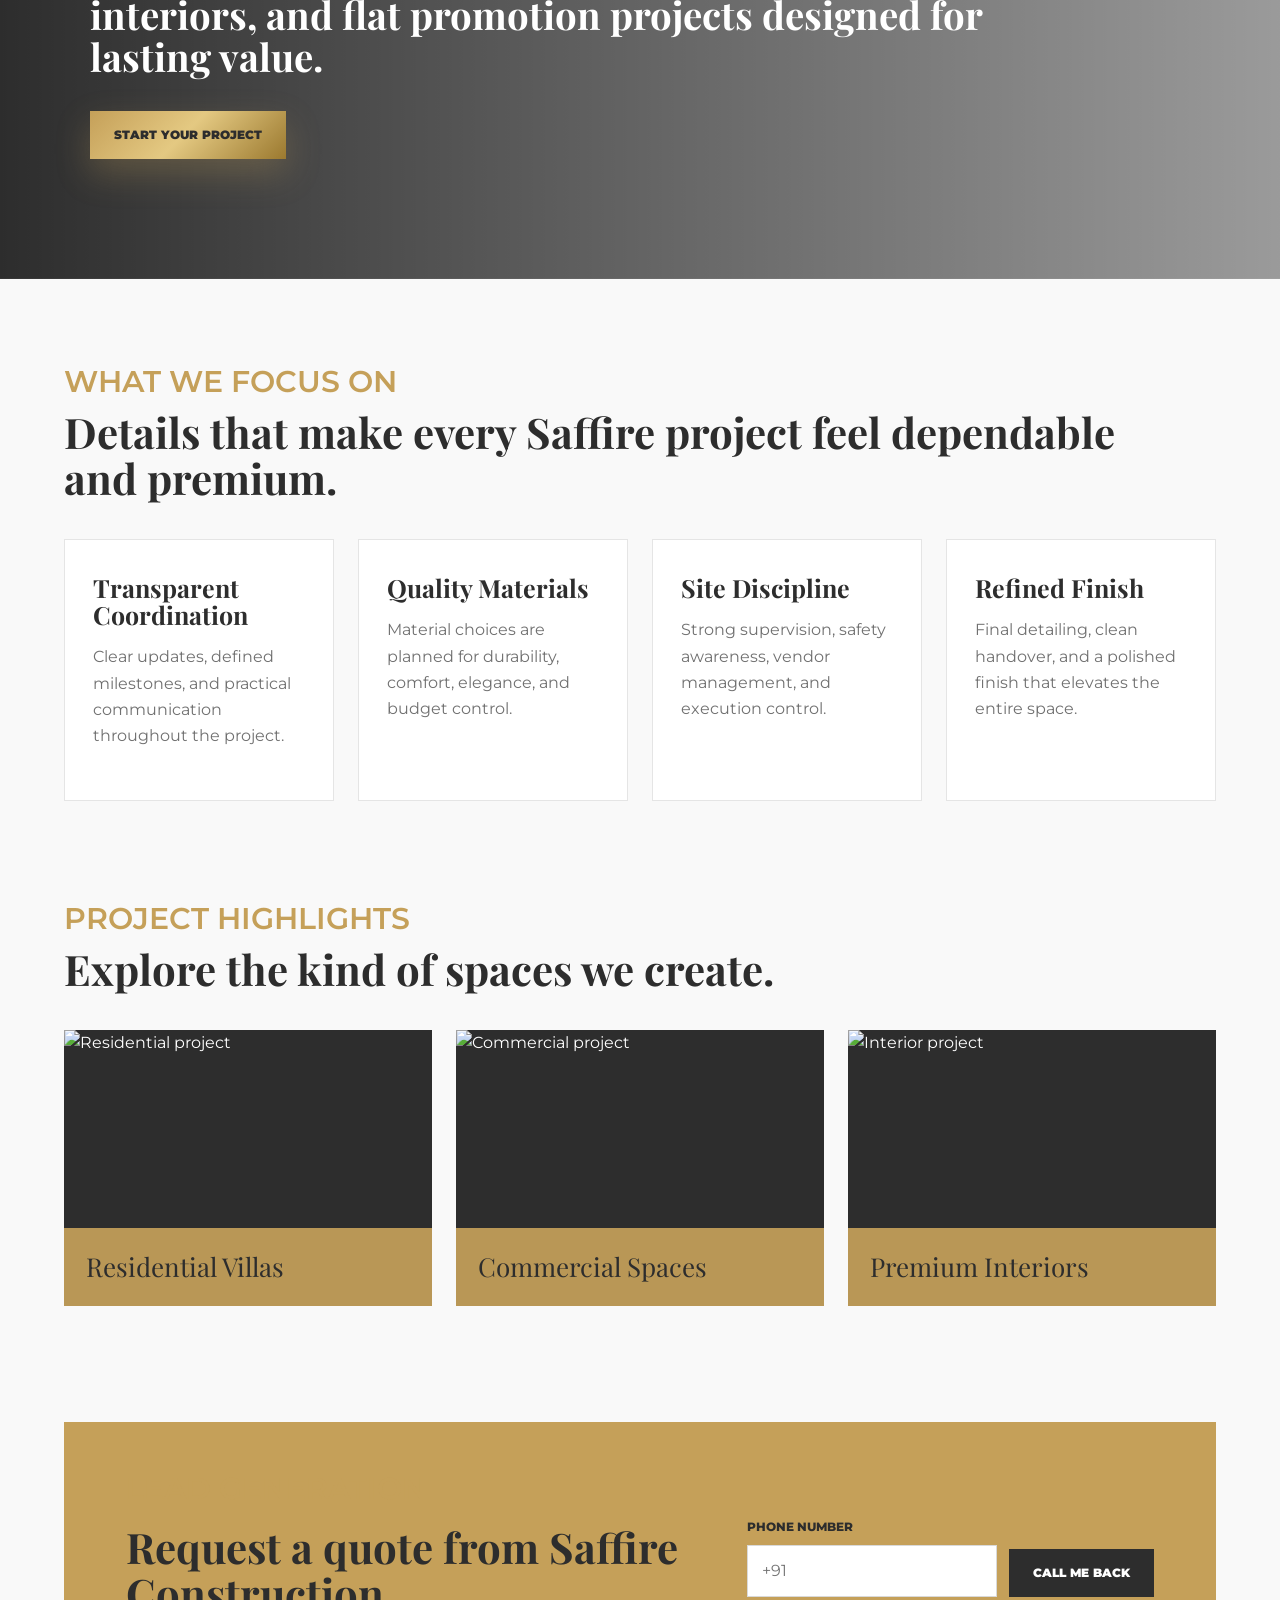
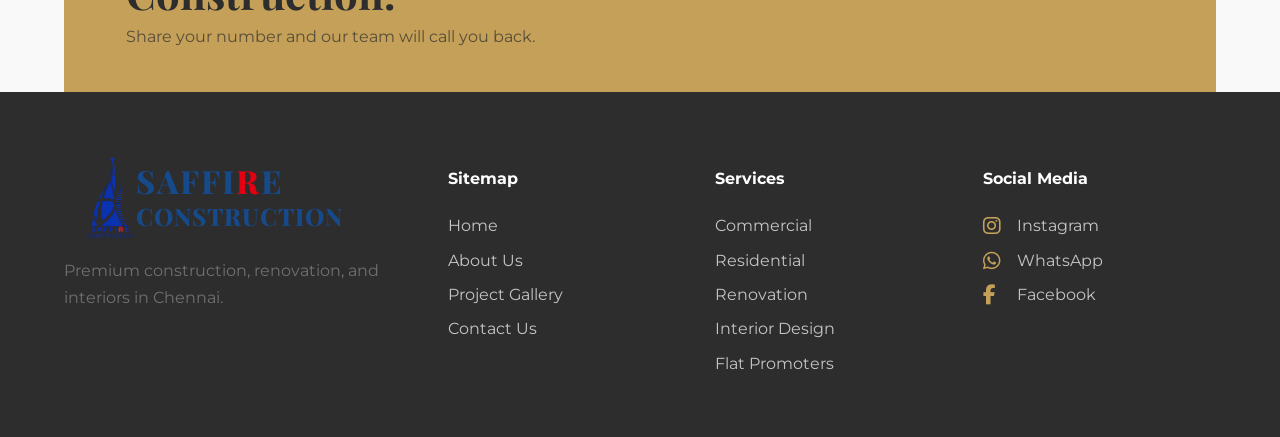
==== commit 602e0f92: "updated website" ====
--- a/index.html
+++ b/index.html
@@ -27,7 +27,7 @@
   </head>
   <body>
     <header class="site-header" data-header>
-     <a class="brand" href="index.html" aria-label="Saffire Construction home">
+   <a class="brand" href="index.html" aria-label="Saffire Construction home">
   <img src="images/logo.png" alt="Saffire Construction logo" class="site-logo" />
 
   <span class="brand-text logo-wordmark">
--- a/styles.css
+++ b/styles.css
@@ -1225,7 +1225,6 @@
   height: 120px;
   object-fit: contain;
   display: block;
-  mix-blend-mode: multiply;
   background: transparent;
   padding: 0;
  }
@@ -2223,4 +2222,148 @@
 .preview-grid,
 .process-grid {
   width: 100%;
+}
+.process-grid article p {
+  font-size: 16px !important;
+  line-height: 1.65 !important;
+  color: #707070;
+  margin-top: 14px;
+}
+
+.process-grid article h3 {
+  font-size: 24px;
+  margin-bottom: 12px;
+}
+/* Thin premium header strip */
+.site-header,
+.site-header.is-top,
+.site-header.is-scrolled,
+.site-header.is-open {
+  min-height: 58px;
+  height: 58px;
+  padding: 0 42px 0 42px;
+  background: #050505;
+  border-bottom: 1px solid rgba(197, 160, 89, 0.45);
+  box-shadow: 0 8px 28px rgba(0, 0, 0, 0.18);
+  overflow: visible;
+  z-index: 999;
+
+}
+
+/* Logo box outside the strip */
+.brand {
+  align-items: center;
+  background:#000000;
+  display: inline-flex;
+  gap: 8px;
+  min-height: 100px;
+  padding: 10px 14px;
+  position: relative;
+  top: 22px;
+  z-index: 5;
+  box-shadow: 0 10px 26px rgba(0, 0, 0, 0.18);
+    overflow: visible;
+
+}
+
+/* Logo size */
+.site-logo {
+	  display: block;
+  height: 78px;
+  width: 78px;
+  object-fit: contain;
+    flex: 0 0 auto;
+
+}
+
+/* Brand text beside logo */
+.logo-wordmark {
+  display: block;
+  white-space: nowrap;
+}
+.logo-wordmark strong {
+  color: #174a8b;
+  font-size: 26px;
+  line-height: 1;
+}
+
+.logo-wordmark strong span {
+  color: #e30012;
+}
+
+.logo-wordmark small {
+  color: #174a8b;
+  font-size: 20px;
+  line-height: 1.1;
+}
+
+/* Menu aligned inside thin strip */
+.site-nav {
+  align-items: center;
+  height: 58px;
+}
+
+.site-nav > a,
+.dropdown-trigger {
+  color: #ffffff;
+  font-size: 15px;
+  font-weight: 800;
+  padding: 0;
+  text-shadow: none;
+}
+
+.site-nav > a.active,
+.dropdown-trigger.active {
+  color: #f1d58a;
+}
+
+.site-nav > a.active::after,
+.dropdown-trigger.active::after {
+  bottom: -10px;
+  background: #f1d58a;
+}
+.brand .site-logo {
+  display: block !important;
+  opacity: 1 !important;
+  visibility: visible !important;
+}
+/* Force logo to show clearly */
+.site-header {
+  overflow: visible !important;
+    border-bottom: 2px solid #c5a059 !important;
+
+}
+
+.brand {
+  background: #000000 !important;
+  display: flex !important;
+  align-items: center !important;
+  gap: 8px !important;
+  padding: 10px 16px !important;
+  min-height: 104px !important;
+  position: relative !important;
+  top: 26px !important;
+  z-index: 9999 !important;
+  overflow: visible !important;
+    border: 2px solid #c5a059 !important;
+
+}
+
+.brand .site-logo {
+  display: block !important;
+  width: 82px !important;
+  height: 82px !important;
+  object-fit: contain !important;
+  opacity: 1 !important;
+  visibility: visible !important;
+  background: #000000 !important;
+  mix-blend-mode: normal !important;
+  filter: none !important;
+  padding: 0 !important;
+  flex: 0 0 auto !important;
+}
+
+.logo-wordmark {
+  display: block !important;
+  white-space: nowrap !important;
 }
